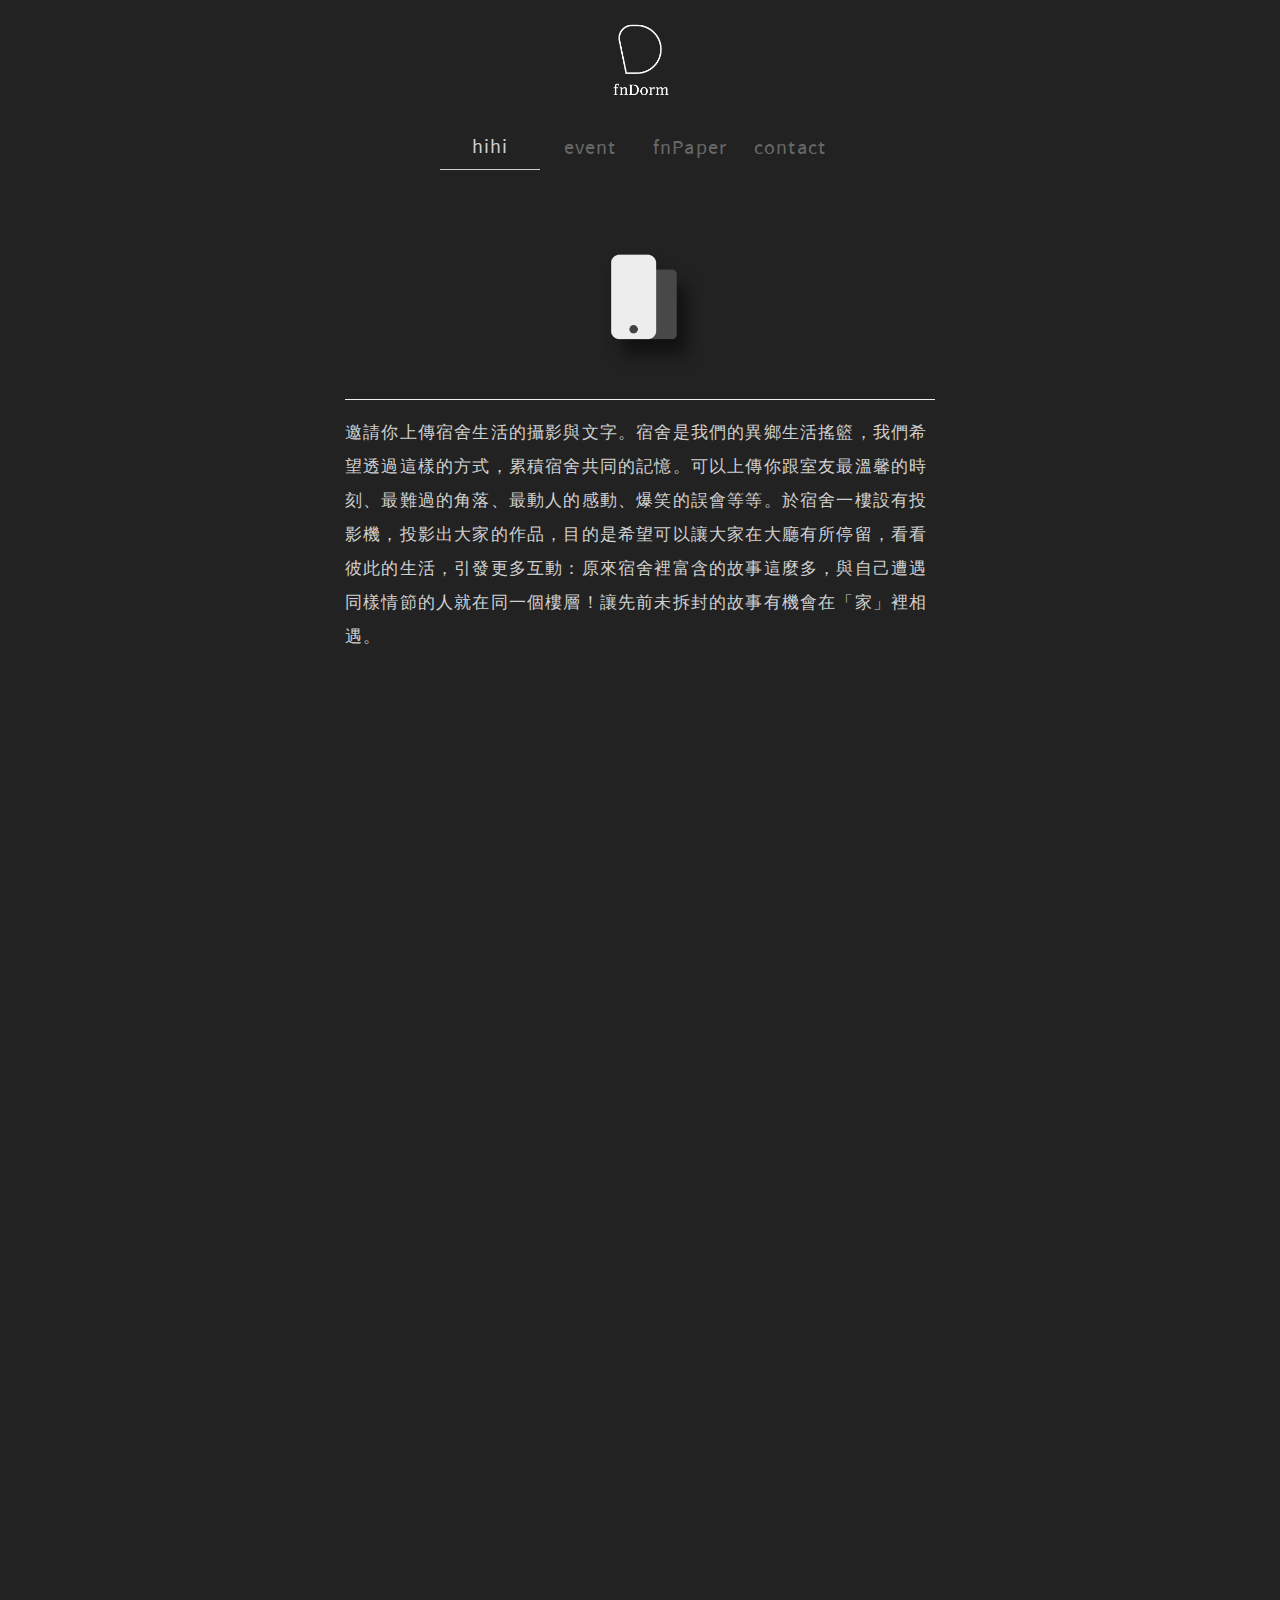
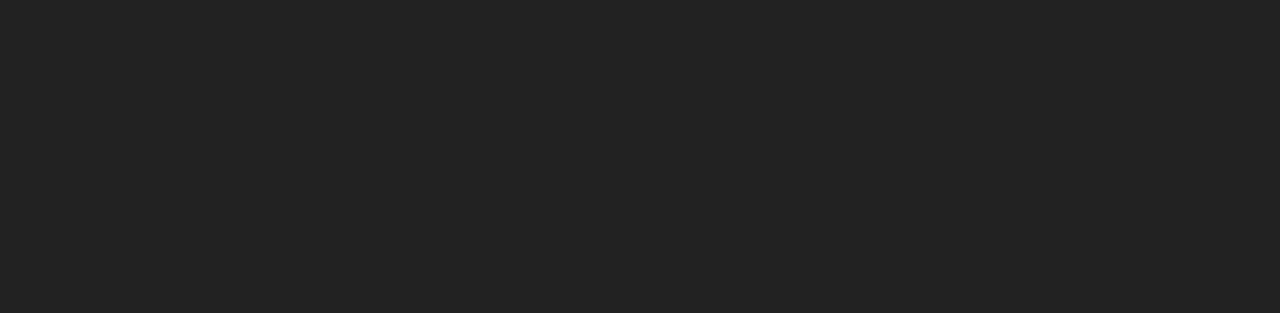
==== event/index.html @ 5dd90ff6 "Add event page" ====
<!doctype html>
<html>
  <head>
    <meta charset="utf-8">
    <meta name="viewport" content="width=device-width, initial-scale=1.0, maximum-scale=1.0, user-scalable=no">
    <title>fnDorm</title>
    <link rel="stylesheet" href="css/reveal.css">
    <link rel="stylesheet" href="css/theme/black.css">
    <link rel="stylesheet" href="css/main.css">
    <link rel="stylesheet" href="css/tabs.css">
    <link rel="stylesheet" href="css/floating_label_input.css">
  </head>
  <body>
    <div class="header">
      <img src="assets/logo_white.png" alt="logo" />
    </div>
    <div class="body">
      <ul class="tabs">
        <li class="hihi">
          <input type="radio" name="tabs" id="tab1" checked />
          <label for="tab1" role="tab" aria-selected="true" aria-controls="panel1" tabindex="0">
            hihi
          </label>
          <div id="tab-content1" class="tab-content" role="tabpanel" aria-labelledby="description" aria-hidden="false">
            <div class="image">
              <img src="assets/n1.png" src="hihi" />
            </div>
            <pre>
邀請你上傳宿舍生活的攝影與文字。宿舍是我們的異鄉生活搖籃，我們希望透過這樣的方式，累積宿舍共同的記憶。可以上傳你跟室友最溫馨的時刻、最難過的角落、最動人的感動、爆笑的誤會等等。於宿舍一樓設有投影機，投影出大家的作品，目的是希望可以讓大家在大廳有所停留，看看彼此的生活，引發更多互動：原來宿舍裡富含的故事這麼多，與自己遭遇同樣情節的人就在同一個樓層！讓先前未拆封的故事有機會在「家」裡相遇。
            </pre>
          </div>
        </li>
        <li class="event">
          <input type="radio" name="tabs" id="tab2" />
          <label for="tab2" role="tab" aria-selected="true" aria-controls="panel2" tabindex="0">
            event
          </label>
          <div id="tab-content2" class="tab-content" role="tabpanel" aria-labelledby="description" aria-hidden="false">
            <div class="image">
              <img src="assets/m2.png" src="event" />
            </div>
            <img class="event-img" src="assets/m2-2.png" src="event" />
            <pre>
邀請你上傳宿舍生活的攝影與文字。宿舍是我們的異鄉生活搖籃，我們希望透過這樣的方式，累積宿舍共同的記憶。可以上傳你跟室友最溫馨的時刻、最難過的角落、最動人的感動、爆笑的誤會等等。於宿舍一樓設有投影機，投影出大家的作品，目的是希望可以讓大家在大廳有所停留，看看彼此的生活，引發更多互動：原來宿舍裡富含的故事這麼多，與自己遭遇同樣情節的人就在同一個樓層！讓先前未拆封的故事有機會在「家」裡相遇。
            </pre>
          </div>
        <li>
          <input type="radio" name="tabs" id="tab3" />
          <label for="tab3" role="tab" aria-selected="true" aria-controls="panel3" tabindex="0">
            fnPaper
          </label>
          <div id="tab-content3" class="tab-content" role="tabpanel" aria-labelledby="description" aria-hidden="false">
            <div class="image">
              <img src="assets/m3.png" src="event" />
            </div>
            <pre>
為了讓你與鄰居有更多的認識、產生穩固的情感。 2016年3月我們開始著手設計宿舍專屬的服務，直到2016/10/24正式啟動宿舍專屬的服務：「fnDorm」宿舍專屬的數位社區。

從 fnPapr （功能）中能看見宿舍裡彼此的喜怒哀樂，發現與自己生活相近的寢室、分享那些爆笑、溫馨、難過的夜晚。（女六舍只能看見女六舍、男二舍只能看見男二舍）。重視地域性、真實性、扎實的連結，要以這樣的方式，感受到從沒有機會了解的居住本質：「人」
            </pre>
          </div>
        <li>
          <input type="radio" name="tabs" id="tab4" />
          <label for="tab4" role="tab" aria-selected="true" aria-controls="panel4" tabindex="0">
            contact
          </label>
          <div id="tab-content4" class="tab-content" role="tabpanel" aria-labelledby="description" aria-hidden="false">
            <div class="image">
              <img src="assets/m4.png" src="event" />
            </div>
            <div class="field-container">  
              <input type="text" class="field" required placeholder="標題"/>
              <label class="floating-label">標題</label> 
              <div class="field-underline"></div>
            </div>
            <div class="field-container">  
              <input type="text" class="field" required placeholder="暱稱"/>
              <label class="floating-label">暱稱</label> 
              <div class="field-underline"></div>
            </div>
            <div class="field-container">  
              <input type="text" class="field" required placeholder="Email"/>
              <label class="floating-label">Email</label> 
              <div class="field-underline"></div>
            </div>
            <div class="field-container">  
              <input type="text" class="field" required placeholder="內容"/>
              <label class="floating-label">內容</label> 
              <div class="field-underline"></div>
            </div>
          </div>
        </li>
      </ul>
    </div>
    <div class="footer">
      <div class="reveal">
        <div class="slides">
          <section>
            <img style="width: 100%;" data-src="./slides/slide_01.jpg" />
          </section>
          <section data-autoslide="8000">
            <img style="width: 100%;" data-src="./slides/slide_02.jpg" />
          </section>
          <section>
            <img style="width: 100%;" data-src="./slides/slide_03.jpg" />
          </section>
          <section>
            <img style="width: 100%;" data-src="./slides/slide_04.jpg" />
          </section>
        </div>
      </div>
    </div>
    <script src="lib/js/head.min.js"></script>
    <script src="js/reveal.js"></script>
    <script src="js/main.js"></script>

    <script>
Reveal.initialize({

  autoSlide: 5000,

  autoSlideStoppable: false,

  loop: true,

  controls: false,

  progress: false
});
    </script>
  </body>
</html>
---- event/css/reveal.css ----
/*!
 * reveal.js
 * http://lab.hakim.se/reveal-js
 * MIT licensed
 *
 * Copyright (C) 2016 Hakim El Hattab, http://hakim.se
 */
/*********************************************
 * RESET STYLES
 *********************************************/
html, body, .reveal div, .reveal span, .reveal applet, .reveal object, .reveal iframe,
.reveal h1, .reveal h2, .reveal h3, .reveal h4, .reveal h5, .reveal h6, .reveal p, .reveal blockquote, .reveal pre,
.reveal a, .reveal abbr, .reveal acronym, .reveal address, .reveal big, .reveal cite, .reveal code,
.reveal del, .reveal dfn, .reveal em, .reveal img, .reveal ins, .reveal kbd, .reveal q, .reveal s, .reveal samp,
.reveal small, .reveal strike, .reveal strong, .reveal sub, .reveal sup, .reveal tt, .reveal var,
.reveal b, .reveal u, .reveal center,
.reveal dl, .reveal dt, .reveal dd, .reveal ol, .reveal ul, .reveal li,
.reveal fieldset, .reveal form, .reveal label, .reveal legend,
.reveal table, .reveal caption, .reveal tbody, .reveal tfoot, .reveal thead, .reveal tr, .reveal th, .reveal td,
.reveal article, .reveal aside, .reveal canvas, .reveal details, .reveal embed,
.reveal figure, .reveal figcaption, .reveal footer, .reveal header, .reveal hgroup,
.reveal menu, .reveal nav, .reveal output, .reveal ruby, .reveal section, .reveal summary,
.reveal time, .reveal mark, .reveal audio, .reveal video {
  margin: 0;
  padding: 0;
  border: 0;
  font-size: 100%;
  font: inherit;
  vertical-align: baseline; }

.reveal article, .reveal aside, .reveal details, .reveal figcaption, .reveal figure,
.reveal footer, .reveal header, .reveal hgroup, .reveal menu, .reveal nav, .reveal section {
  display: block; }

/*********************************************
 * GLOBAL STYLES
 *********************************************/
html,
body {
  width: 100%;
  height: 100%;
  overflow: hidden; }

body {
  position: relative;
  line-height: 1;
  background-color: #fff;
  color: #000; }

html:-webkit-full-screen-ancestor {
  background-color: inherit; }

html:-moz-full-screen-ancestor {
  background-color: inherit; }

/*********************************************
 * VIEW FRAGMENTS
 *********************************************/
.reveal .slides section .fragment {
  opacity: 0;
  visibility: hidden;
  -webkit-transition: all .2s ease;
          transition: all .2s ease; }
  .reveal .slides section .fragment.visible {
    opacity: 1;
    visibility: visible; }

.reveal .slides section .fragment.grow {
  opacity: 1;
  visibility: visible; }
  .reveal .slides section .fragment.grow.visible {
    -webkit-transform: scale(1.3);
            transform: scale(1.3); }

.reveal .slides section .fragment.shrink {
  opacity: 1;
  visibility: visible; }
  .reveal .slides section .fragment.shrink.visible {
    -webkit-transform: scale(0.7);
            transform: scale(0.7); }

.reveal .slides section .fragment.zoom-in {
  -webkit-transform: scale(0.1);
          transform: scale(0.1); }
  .reveal .slides section .fragment.zoom-in.visible {
    -webkit-transform: none;
            transform: none; }

.reveal .slides section .fragment.fade-out {
  opacity: 1;
  visibility: visible; }
  .reveal .slides section .fragment.fade-out.visible {
    opacity: 0;
    visibility: hidden; }

.reveal .slides section .fragment.semi-fade-out {
  opacity: 1;
  visibility: visible; }
  .reveal .slides section .fragment.semi-fade-out.visible {
    opacity: 0.5;
    visibility: visible; }

.reveal .slides section .fragment.strike {
  opacity: 1;
  visibility: visible; }
  .reveal .slides section .fragment.strike.visible {
    text-decoration: line-through; }

.reveal .slides section .fragment.fade-up {
  -webkit-transform: translate(0, 20%);
          transform: translate(0, 20%); }
  .reveal .slides section .fragment.fade-up.visible {
    -webkit-transform: translate(0, 0);
            transform: translate(0, 0); }

.reveal .slides section .fragment.fade-down {
  -webkit-transform: translate(0, -20%);
          transform: translate(0, -20%); }
  .reveal .slides section .fragment.fade-down.visible {
    -webkit-transform: translate(0, 0);
            transform: translate(0, 0); }

.reveal .slides section .fragment.fade-right {
  -webkit-transform: translate(-20%, 0);
          transform: translate(-20%, 0); }
  .reveal .slides section .fragment.fade-right.visible {
    -webkit-transform: translate(0, 0);
            transform: translate(0, 0); }

.reveal .slides section .fragment.fade-left {
  -webkit-transform: translate(20%, 0);
          transform: translate(20%, 0); }
  .reveal .slides section .fragment.fade-left.visible {
    -webkit-transform: translate(0, 0);
            transform: translate(0, 0); }

.reveal .slides section .fragment.current-visible {
  opacity: 0;
  visibility: hidden; }
  .reveal .slides section .fragment.current-visible.current-fragment {
    opacity: 1;
    visibility: visible; }

.reveal .slides section .fragment.highlight-red,
.reveal .slides section .fragment.highlight-current-red,
.reveal .slides section .fragment.highlight-green,
.reveal .slides section .fragment.highlight-current-green,
.reveal .slides section .fragment.highlight-blue,
.reveal .slides section .fragment.highlight-current-blue {
  opacity: 1;
  visibility: visible; }

.reveal .slides section .fragment.highlight-red.visible {
  color: #ff2c2d; }

.reveal .slides section .fragment.highlight-green.visible {
  color: #17ff2e; }

.reveal .slides section .fragment.highlight-blue.visible {
  color: #1b91ff; }

.reveal .slides section .fragment.highlight-current-red.current-fragment {
  color: #ff2c2d; }

.reveal .slides section .fragment.highlight-current-green.current-fragment {
  color: #17ff2e; }

.reveal .slides section .fragment.highlight-current-blue.current-fragment {
  color: #1b91ff; }

/*********************************************
 * DEFAULT ELEMENT STYLES
 *********************************************/
/* Fixes issue in Chrome where italic fonts did not appear when printing to PDF */
.reveal:after {
  content: '';
  font-style: italic; }

.reveal iframe {
  z-index: 1; }

/** Prevents layering issues in certain browser/transition combinations */
.reveal a {
  position: relative; }

.reveal .stretch {
  max-width: none;
  max-height: none; }

.reveal pre.stretch code {
  height: 100%;
  max-height: 100%;
  box-sizing: border-box; }

/*********************************************
 * CONTROLS
 *********************************************/
.reveal .controls {
  display: none;
  position: fixed;
  width: 110px;
  height: 110px;
  z-index: 30;
  right: 10px;
  bottom: 10px;
  -webkit-user-select: none; }

.reveal .controls button {
  padding: 0;
  position: absolute;
  opacity: 0.05;
  width: 0;
  height: 0;
  background-color: transparent;
  border: 12px solid transparent;
  -webkit-transform: scale(0.9999);
          transform: scale(0.9999);
  -webkit-transition: all 0.2s ease;
          transition: all 0.2s ease;
  -webkit-appearance: none;
  -webkit-tap-highlight-color: transparent; }

.reveal .controls .enabled {
  opacity: 0.7;
  cursor: pointer; }

.reveal .controls .enabled:active {
  margin-top: 1px; }

.reveal .controls .navigate-left {
  top: 42px;
  border-right-width: 22px;
  border-right-color: #000; }

.reveal .controls .navigate-left.fragmented {
  opacity: 0.3; }

.reveal .controls .navigate-right {
  left: 74px;
  top: 42px;
  border-left-width: 22px;
  border-left-color: #000; }

.reveal .controls .navigate-right.fragmented {
  opacity: 0.3; }

.reveal .controls .navigate-up {
  left: 42px;
  border-bottom-width: 22px;
  border-bottom-color: #000; }

.reveal .controls .navigate-up.fragmented {
  opacity: 0.3; }

.reveal .controls .navigate-down {
  left: 42px;
  top: 74px;
  border-top-width: 22px;
  border-top-color: #000; }

.reveal .controls .navigate-down.fragmented {
  opacity: 0.3; }

/*********************************************
 * PROGRESS BAR
 *********************************************/
.reveal .progress {
  position: fixed;
  display: none;
  height: 3px;
  width: 100%;
  bottom: 0;
  left: 0;
  z-index: 10;
  background-color: rgba(0, 0, 0, 0.2); }

.reveal .progress:after {
  content: '';
  display: block;
  position: absolute;
  height: 20px;
  width: 100%;
  top: -20px; }

.reveal .progress span {
  display: block;
  height: 100%;
  width: 0px;
  background-color: #000;
  -webkit-transition: width 800ms cubic-bezier(0.26, 0.86, 0.44, 0.985);
          transition: width 800ms cubic-bezier(0.26, 0.86, 0.44, 0.985); }

/*********************************************
 * SLIDE NUMBER
 *********************************************/
.reveal .slide-number {
  position: fixed;
  display: block;
  right: 8px;
  bottom: 8px;
  z-index: 31;
  font-family: Helvetica, sans-serif;
  font-size: 12px;
  line-height: 1;
  color: #fff;
  background-color: rgba(0, 0, 0, 0.4);
  padding: 5px; }

.reveal .slide-number-delimiter {
  margin: 0 3px; }

/*********************************************
 * SLIDES
 *********************************************/
.reveal {
  position: relative;
  width: 100%;
  height: 100%;
  overflow: hidden;
  -ms-touch-action: none;
      touch-action: none; }

.reveal .slides {
  position: absolute;
  width: 100%;
  height: 100%;
  top: 0;
  right: 0;
  bottom: 0;
  left: 0;
  margin: auto;
  overflow: visible;
  z-index: 1;
  text-align: center;
  -webkit-perspective: 600px;
          perspective: 600px;
  -webkit-perspective-origin: 50% 40%;
          perspective-origin: 50% 40%; }

.reveal .slides > section {
  -ms-perspective: 600px; }

.reveal .slides > section,
.reveal .slides > section > section {
  display: none;
  position: absolute;
  width: 100%;
  padding: 20px 0px;
  z-index: 10;
  -webkit-transform-style: preserve-3d;
          transform-style: preserve-3d;
  -webkit-transition: -webkit-transform-origin 800ms cubic-bezier(0.26, 0.86, 0.44, 0.985), -webkit-transform 800ms cubic-bezier(0.26, 0.86, 0.44, 0.985), visibility 800ms cubic-bezier(0.26, 0.86, 0.44, 0.985), opacity 800ms cubic-bezier(0.26, 0.86, 0.44, 0.985);
          transition: transform-origin 800ms cubic-bezier(0.26, 0.86, 0.44, 0.985), transform 800ms cubic-bezier(0.26, 0.86, 0.44, 0.985), visibility 800ms cubic-bezier(0.26, 0.86, 0.44, 0.985), opacity 800ms cubic-bezier(0.26, 0.86, 0.44, 0.985); }

/* Global transition speed settings */
.reveal[data-transition-speed="fast"] .slides section {
  -webkit-transition-duration: 400ms;
          transition-duration: 400ms; }

.reveal[data-transition-speed="slow"] .slides section {
  -webkit-transition-duration: 1200ms;
          transition-duration: 1200ms; }

/* Slide-specific transition speed overrides */
.reveal .slides section[data-transition-speed="fast"] {
  -webkit-transition-duration: 400ms;
          transition-duration: 400ms; }

.reveal .slides section[data-transition-speed="slow"] {
  -webkit-transition-duration: 1200ms;
          transition-duration: 1200ms; }

.reveal .slides > section.stack {
  padding-top: 0;
  padding-bottom: 0; }

.reveal .slides > section.present,
.reveal .slides > section > section.present {
  display: block;
  z-index: 11;
  opacity: 1; }

.reveal.center,
.reveal.center .slides,
.reveal.center .slides section {
  min-height: 0 !important; }

/* Don't allow interaction with invisible slides */
.reveal .slides > section.future,
.reveal .slides > section > section.future,
.reveal .slides > section.past,
.reveal .slides > section > section.past {
  pointer-events: none; }

.reveal.overview .slides > section,
.reveal.overview .slides > section > section {
  pointer-events: auto; }

.reveal .slides > section.past,
.reveal .slides > section.future,
.reveal .slides > section > section.past,
.reveal .slides > section > section.future {
  opacity: 0; }

/*********************************************
 * Mixins for readability of transitions
 *********************************************/
/*********************************************
 * SLIDE TRANSITION
 * Aliased 'linear' for backwards compatibility
 *********************************************/
.reveal.slide section {
  -webkit-backface-visibility: hidden;
          backface-visibility: hidden; }

.reveal .slides > section[data-transition=slide].past,
.reveal .slides > section[data-transition~=slide-out].past,
.reveal.slide .slides > section:not([data-transition]).past {
  -webkit-transform: translate(-150%, 0);
          transform: translate(-150%, 0); }

.reveal .slides > section[data-transition=slide].future,
.reveal .slides > section[data-transition~=slide-in].future,
.reveal.slide .slides > section:not([data-transition]).future {
  -webkit-transform: translate(150%, 0);
          transform: translate(150%, 0); }

.reveal .slides > section > section[data-transition=slide].past,
.reveal .slides > section > section[data-transition~=slide-out].past,
.reveal.slide .slides > section > section:not([data-transition]).past {
  -webkit-transform: translate(0, -150%);
          transform: translate(0, -150%); }

.reveal .slides > section > section[data-transition=slide].future,
.reveal .slides > section > section[data-transition~=slide-in].future,
.reveal.slide .slides > section > section:not([data-transition]).future {
  -webkit-transform: translate(0, 150%);
          transform: translate(0, 150%); }

.reveal.linear section {
  -webkit-backface-visibility: hidden;
          backface-visibility: hidden; }

.reveal .slides > section[data-transition=linear].past,
.reveal .slides > section[data-transition~=linear-out].past,
.reveal.linear .slides > section:not([data-transition]).past {
  -webkit-transform: translate(-150%, 0);
          transform: translate(-150%, 0); }

.reveal .slides > section[data-transition=linear].future,
.reveal .slides > section[data-transition~=linear-in].future,
.reveal.linear .slides > section:not([data-transition]).future {
  -webkit-transform: translate(150%, 0);
          transform: translate(150%, 0); }

.reveal .slides > section > section[data-transition=linear].past,
.reveal .slides > section > section[data-transition~=linear-out].past,
.reveal.linear .slides > section > section:not([data-transition]).past {
  -webkit-transform: translate(0, -150%);
          transform: translate(0, -150%); }

.reveal .slides > section > section[data-transition=linear].future,
.reveal .slides > section > section[data-transition~=linear-in].future,
.reveal.linear .slides > section > section:not([data-transition]).future {
  -webkit-transform: translate(0, 150%);
          transform: translate(0, 150%); }

/*********************************************
 * CONVEX TRANSITION
 * Aliased 'default' for backwards compatibility
 *********************************************/
.reveal .slides > section[data-transition=default].past,
.reveal .slides > section[data-transition~=default-out].past,
.reveal.default .slides > section:not([data-transition]).past {
  -webkit-transform: translate3d(-100%, 0, 0) rotateY(-90deg) translate3d(-100%, 0, 0);
          transform: translate3d(-100%, 0, 0) rotateY(-90deg) translate3d(-100%, 0, 0); }

.reveal .slides > section[data-transition=default].future,
.reveal .slides > section[data-transition~=default-in].future,
.reveal.default .slides > section:not([data-transition]).future {
  -webkit-transform: translate3d(100%, 0, 0) rotateY(90deg) translate3d(100%, 0, 0);
          transform: translate3d(100%, 0, 0) rotateY(90deg) translate3d(100%, 0, 0); }

.reveal .slides > section > section[data-transition=default].past,
.reveal .slides > section > section[data-transition~=default-out].past,
.reveal.default .slides > section > section:not([data-transition]).past {
  -webkit-transform: translate3d(0, -300px, 0) rotateX(70deg) translate3d(0, -300px, 0);
          transform: translate3d(0, -300px, 0) rotateX(70deg) translate3d(0, -300px, 0); }

.reveal .slides > section > section[data-transition=default].future,
.reveal .slides > section > section[data-transition~=default-in].future,
.reveal.default .slides > section > section:not([data-transition]).future {
  -webkit-transform: translate3d(0, 300px, 0) rotateX(-70deg) translate3d(0, 300px, 0);
          transform: translate3d(0, 300px, 0) rotateX(-70deg) translate3d(0, 300px, 0); }

.reveal .slides > section[data-transition=convex].past,
.reveal .slides > section[data-transition~=convex-out].past,
.reveal.convex .slides > section:not([data-transition]).past {
  -webkit-transform: translate3d(-100%, 0, 0) rotateY(-90deg) translate3d(-100%, 0, 0);
          transform: translate3d(-100%, 0, 0) rotateY(-90deg) translate3d(-100%, 0, 0); }

.reveal .slides > section[data-transition=convex].future,
.reveal .slides > section[data-transition~=convex-in].future,
.reveal.convex .slides > section:not([data-transition]).future {
  -webkit-transform: translate3d(100%, 0, 0) rotateY(90deg) translate3d(100%, 0, 0);
          transform: translate3d(100%, 0, 0) rotateY(90deg) translate3d(100%, 0, 0); }

.reveal .slides > section > section[data-transition=convex].past,
.reveal .slides > section > section[data-transition~=convex-out].past,
.reveal.convex .slides > section > section:not([data-transition]).past {
  -webkit-transform: translate3d(0, -300px, 0) rotateX(70deg) translate3d(0, -300px, 0);
          transform: translate3d(0, -300px, 0) rotateX(70deg) translate3d(0, -300px, 0); }

.reveal .slides > section > section[data-transition=convex].future,
.reveal .slides > section > section[data-transition~=convex-in].future,
.reveal.convex .slides > section > section:not([data-transition]).future {
  -webkit-transform: translate3d(0, 300px, 0) rotateX(-70deg) translate3d(0, 300px, 0);
          transform: translate3d(0, 300px, 0) rotateX(-70deg) translate3d(0, 300px, 0); }

/*********************************************
 * CONCAVE TRANSITION
 *********************************************/
.reveal .slides > section[data-transition=concave].past,
.reveal .slides > section[data-transition~=concave-out].past,
.reveal.concave .slides > section:not([data-transition]).past {
  -webkit-transform: translate3d(-100%, 0, 0) rotateY(90deg) translate3d(-100%, 0, 0);
          transform: translate3d(-100%, 0, 0) rotateY(90deg) translate3d(-100%, 0, 0); }

.reveal .slides > section[data-transition=concave].future,
.reveal .slides > section[data-transition~=concave-in].future,
.reveal.concave .slides > section:not([data-transition]).future {
  -webkit-transform: translate3d(100%, 0, 0) rotateY(-90deg) translate3d(100%, 0, 0);
          transform: translate3d(100%, 0, 0) rotateY(-90deg) translate3d(100%, 0, 0); }

.reveal .slides > section > section[data-transition=concave].past,
.reveal .slides > section > section[data-transition~=concave-out].past,
.reveal.concave .slides > section > section:not([data-transition]).past {
  -webkit-transform: translate3d(0, -80%, 0) rotateX(-70deg) translate3d(0, -80%, 0);
          transform: translate3d(0, -80%, 0) rotateX(-70deg) translate3d(0, -80%, 0); }

.reveal .slides > section > section[data-transition=concave].future,
.reveal .slides > section > section[data-transition~=concave-in].future,
.reveal.concave .slides > section > section:not([data-transition]).future {
  -webkit-transform: translate3d(0, 80%, 0) rotateX(70deg) translate3d(0, 80%, 0);
          transform: translate3d(0, 80%, 0) rotateX(70deg) translate3d(0, 80%, 0); }

/*********************************************
 * ZOOM TRANSITION
 *********************************************/
.reveal .slides section[data-transition=zoom],
.reveal.zoom .slides section:not([data-transition]) {
  -webkit-transition-timing-function: ease;
          transition-timing-function: ease; }

.reveal .slides > section[data-transition=zoom].past,
.reveal .slides > section[data-transition~=zoom-out].past,
.reveal.zoom .slides > section:not([data-transition]).past {
  visibility: hidden;
  -webkit-transform: scale(16);
          transform: scale(16); }

.reveal .slides > section[data-transition=zoom].future,
.reveal .slides > section[data-transition~=zoom-in].future,
.reveal.zoom .slides > section:not([data-transition]).future {
  visibility: hidden;
  -webkit-transform: scale(0.2);
          transform: scale(0.2); }

.reveal .slides > section > section[data-transition=zoom].past,
.reveal .slides > section > section[data-transition~=zoom-out].past,
.reveal.zoom .slides > section > section:not([data-transition]).past {
  -webkit-transform: translate(0, -150%);
          transform: translate(0, -150%); }

.reveal .slides > section > section[data-transition=zoom].future,
.reveal .slides > section > section[data-transition~=zoom-in].future,
.reveal.zoom .slides > section > section:not([data-transition]).future {
  -webkit-transform: translate(0, 150%);
          transform: translate(0, 150%); }

/*********************************************
 * CUBE TRANSITION
 *********************************************/
.reveal.cube .slides {
  -webkit-perspective: 1300px;
          perspective: 1300px; }

.reveal.cube .slides section {
  padding: 30px;
  min-height: 700px;
  -webkit-backface-visibility: hidden;
          backface-visibility: hidden;
  box-sizing: border-box; }

.reveal.center.cube .slides section {
  min-height: 0; }

.reveal.cube .slides section:not(.stack):before {
  content: '';
  position: absolute;
  display: block;
  width: 100%;
  height: 100%;
  left: 0;
  top: 0;
  background: rgba(0, 0, 0, 0.1);
  border-radius: 4px;
  -webkit-transform: translateZ(-20px);
          transform: translateZ(-20px); }

.reveal.cube .slides section:not(.stack):after {
  content: '';
  position: absolute;
  display: block;
  width: 90%;
  height: 30px;
  left: 5%;
  bottom: 0;
  background: none;
  z-index: 1;
  border-radius: 4px;
  box-shadow: 0px 95px 25px rgba(0, 0, 0, 0.2);
  -webkit-transform: translateZ(-90px) rotateX(65deg);
          transform: translateZ(-90px) rotateX(65deg); }

.reveal.cube .slides > section.stack {
  padding: 0;
  background: none; }

.reveal.cube .slides > section.past {
  -webkit-transform-origin: 100% 0%;
          transform-origin: 100% 0%;
  -webkit-transform: translate3d(-100%, 0, 0) rotateY(-90deg);
          transform: translate3d(-100%, 0, 0) rotateY(-90deg); }

.reveal.cube .slides > section.future {
  -webkit-transform-origin: 0% 0%;
          transform-origin: 0% 0%;
  -webkit-transform: translate3d(100%, 0, 0) rotateY(90deg);
          transform: translate3d(100%, 0, 0) rotateY(90deg); }

.reveal.cube .slides > section > section.past {
  -webkit-transform-origin: 0% 100%;
          transform-origin: 0% 100%;
  -webkit-transform: translate3d(0, -100%, 0) rotateX(90deg);
          transform: translate3d(0, -100%, 0) rotateX(90deg); }

.reveal.cube .slides > section > section.future {
  -webkit-transform-origin: 0% 0%;
          transform-origin: 0% 0%;
  -webkit-transform: translate3d(0, 100%, 0) rotateX(-90deg);
          transform: translate3d(0, 100%, 0) rotateX(-90deg); }

/*********************************************
 * PAGE TRANSITION
 *********************************************/
.reveal.page .slides {
  -webkit-perspective-origin: 0% 50%;
          perspective-origin: 0% 50%;
  -webkit-perspective: 3000px;
          perspective: 3000px; }

.reveal.page .slides section {
  padding: 30px;
  min-height: 700px;
  box-sizing: border-box; }

.reveal.page .slides section.past {
  z-index: 12; }

.reveal.page .slides section:not(.stack):before {
  content: '';
  position: absolute;
  display: block;
  width: 100%;
  height: 100%;
  left: 0;
  top: 0;
  background: rgba(0, 0, 0, 0.1);
  -webkit-transform: translateZ(-20px);
          transform: translateZ(-20px); }

.reveal.page .slides section:not(.stack):after {
  content: '';
  position: absolute;
  display: block;
  width: 90%;
  height: 30px;
  left: 5%;
  bottom: 0;
  background: none;
  z-index: 1;
  border-radius: 4px;
  box-shadow: 0px 95px 25px rgba(0, 0, 0, 0.2);
  -webkit-transform: translateZ(-90px) rotateX(65deg); }

.reveal.page .slides > section.stack {
  padding: 0;
  background: none; }

.reveal.page .slides > section.past {
  -webkit-transform-origin: 0% 0%;
          transform-origin: 0% 0%;
  -webkit-transform: translate3d(-40%, 0, 0) rotateY(-80deg);
          transform: translate3d(-40%, 0, 0) rotateY(-80deg); }

.reveal.page .slides > section.future {
  -webkit-transform-origin: 100% 0%;
          transform-origin: 100% 0%;
  -webkit-transform: translate3d(0, 0, 0);
          transform: translate3d(0, 0, 0); }

.reveal.page .slides > section > section.past {
  -webkit-transform-origin: 0% 0%;
          transform-origin: 0% 0%;
  -webkit-transform: translate3d(0, -40%, 0) rotateX(80deg);
          transform: translate3d(0, -40%, 0) rotateX(80deg); }

.reveal.page .slides > section > section.future {
  -webkit-transform-origin: 0% 100%;
          transform-origin: 0% 100%;
  -webkit-transform: translate3d(0, 0, 0);
          transform: translate3d(0, 0, 0); }

/*********************************************
 * FADE TRANSITION
 *********************************************/
.reveal .slides section[data-transition=fade],
.reveal.fade .slides section:not([data-transition]),
.reveal.fade .slides > section > section:not([data-transition]) {
  -webkit-transform: none;
          transform: none;
  -webkit-transition: opacity 0.5s;
          transition: opacity 0.5s; }

.reveal.fade.overview .slides section,
.reveal.fade.overview .slides > section > section {
  -webkit-transition: none;
          transition: none; }

/*********************************************
 * NO TRANSITION
 *********************************************/
.reveal .slides section[data-transition=none],
.reveal.none .slides section:not([data-transition]) {
  -webkit-transform: none;
          transform: none;
  -webkit-transition: none;
          transition: none; }

/*********************************************
 * PAUSED MODE
 *********************************************/
.reveal .pause-overlay {
  position: absolute;
  top: 0;
  left: 0;
  width: 100%;
  height: 100%;
  background: black;
  visibility: hidden;
  opacity: 0;
  z-index: 100;
  -webkit-transition: all 1s ease;
          transition: all 1s ease; }

.reveal.paused .pause-overlay {
  visibility: visible;
  opacity: 1; }

/*********************************************
 * FALLBACK
 *********************************************/
.no-transforms {
  overflow-y: auto; }

.no-transforms .reveal .slides {
  position: relative;
  width: 80%;
  height: auto !important;
  top: 0;
  left: 50%;
  margin: 0;
  text-align: center; }

.no-transforms .reveal .controls,
.no-transforms .reveal .progress {
  display: none !important; }

.no-transforms .reveal .slides section {
  display: block !important;
  opacity: 1 !important;
  position: relative !important;
  height: auto;
  min-height: 0;
  top: 0;
  left: -50%;
  margin: 70px 0;
  -webkit-transform: none;
          transform: none; }

.no-transforms .reveal .slides section section {
  left: 0; }

.reveal .no-transition,
.reveal .no-transition * {
  -webkit-transition: none !important;
          transition: none !important; }

/*********************************************
 * PER-SLIDE BACKGROUNDS
 *********************************************/
.reveal .backgrounds {
  position: absolute;
  width: 100%;
  height: 100%;
  top: 0;
  left: 0;
  -webkit-perspective: 600px;
          perspective: 600px; }

.reveal .slide-background {
  display: none;
  position: absolute;
  width: 100%;
  height: 100%;
  opacity: 0;
  visibility: hidden;
  background-color: transparent;
  background-position: 50% 50%;
  background-repeat: no-repeat;
  background-size: cover;
  -webkit-transition: all 800ms cubic-bezier(0.26, 0.86, 0.44, 0.985);
          transition: all 800ms cubic-bezier(0.26, 0.86, 0.44, 0.985); }

.reveal .slide-background.stack {
  display: block; }

.reveal .slide-background.present {
  opacity: 1;
  visibility: visible; }

.print-pdf .reveal .slide-background {
  opacity: 1 !important;
  visibility: visible !important; }

/* Video backgrounds */
.reveal .slide-background video {
  position: absolute;
  width: 100%;
  height: 100%;
  max-width: none;
  max-height: none;
  top: 0;
  left: 0; }

/* Immediate transition style */
.reveal[data-background-transition=none] > .backgrounds .slide-background,
.reveal > .backgrounds .slide-background[data-background-transition=none] {
  -webkit-transition: none;
          transition: none; }

/* Slide */
.reveal[data-background-transition=slide] > .backgrounds .slide-background,
.reveal > .backgrounds .slide-background[data-background-transition=slide] {
  opacity: 1;
  -webkit-backface-visibility: hidden;
          backface-visibility: hidden; }

.reveal[data-background-transition=slide] > .backgrounds .slide-background.past,
.reveal > .backgrounds .slide-background.past[data-background-transition=slide] {
  -webkit-transform: translate(-100%, 0);
          transform: translate(-100%, 0); }

.reveal[data-background-transition=slide] > .backgrounds .slide-background.future,
.reveal > .backgrounds .slide-background.future[data-background-transition=slide] {
  -webkit-transform: translate(100%, 0);
          transform: translate(100%, 0); }

.reveal[data-background-transition=slide] > .backgrounds .slide-background > .slide-background.past,
.reveal > .backgrounds .slide-background > .slide-background.past[data-background-transition=slide] {
  -webkit-transform: translate(0, -100%);
          transform: translate(0, -100%); }

.reveal[data-background-transition=slide] > .backgrounds .slide-background > .slide-background.future,
.reveal > .backgrounds .slide-background > .slide-background.future[data-background-transition=slide] {
  -webkit-transform: translate(0, 100%);
          transform: translate(0, 100%); }

/* Convex */
.reveal[data-background-transition=convex] > .backgrounds .slide-background.past,
.reveal > .backgrounds .slide-background.past[data-background-transition=convex] {
  opacity: 0;
  -webkit-transform: translate3d(-100%, 0, 0) rotateY(-90deg) translate3d(-100%, 0, 0);
          transform: translate3d(-100%, 0, 0) rotateY(-90deg) translate3d(-100%, 0, 0); }

.reveal[data-background-transition=convex] > .backgrounds .slide-background.future,
.reveal > .backgrounds .slide-background.future[data-background-transition=convex] {
  opacity: 0;
  -webkit-transform: translate3d(100%, 0, 0) rotateY(90deg) translate3d(100%, 0, 0);
          transform: translate3d(100%, 0, 0) rotateY(90deg) translate3d(100%, 0, 0); }

.reveal[data-background-transition=convex] > .backgrounds .slide-background > .slide-background.past,
.reveal > .backgrounds .slide-background > .slide-background.past[data-background-transition=convex] {
  opacity: 0;
  -webkit-transform: translate3d(0, -100%, 0) rotateX(90deg) translate3d(0, -100%, 0);
          transform: translate3d(0, -100%, 0) rotateX(90deg) translate3d(0, -100%, 0); }

.reveal[data-background-transition=convex] > .backgrounds .slide-background > .slide-background.future,
.reveal > .backgrounds .slide-background > .slide-background.future[data-background-transition=convex] {
  opacity: 0;
  -webkit-transform: translate3d(0, 100%, 0) rotateX(-90deg) translate3d(0, 100%, 0);
          transform: translate3d(0, 100%, 0) rotateX(-90deg) translate3d(0, 100%, 0); }

/* Concave */
.reveal[data-background-transition=concave] > .backgrounds .slide-background.past,
.reveal > .backgrounds .slide-background.past[data-background-transition=concave] {
  opacity: 0;
  -webkit-transform: translate3d(-100%, 0, 0) rotateY(90deg) translate3d(-100%, 0, 0);
          transform: translate3d(-100%, 0, 0) rotateY(90deg) translate3d(-100%, 0, 0); }

.reveal[data-background-transition=concave] > .backgrounds .slide-background.future,
.reveal > .backgrounds .slide-background.future[data-background-transition=concave] {
  opacity: 0;
  -webkit-transform: translate3d(100%, 0, 0) rotateY(-90deg) translate3d(100%, 0, 0);
          transform: translate3d(100%, 0, 0) rotateY(-90deg) translate3d(100%, 0, 0); }

.reveal[data-background-transition=concave] > .backgrounds .slide-background > .slide-background.past,
.reveal > .backgrounds .slide-background > .slide-background.past[data-background-transition=concave] {
  opacity: 0;
  -webkit-transform: translate3d(0, -100%, 0) rotateX(-90deg) translate3d(0, -100%, 0);
          transform: translate3d(0, -100%, 0) rotateX(-90deg) translate3d(0, -100%, 0); }

.reveal[data-background-transition=concave] > .backgrounds .slide-background > .slide-background.future,
.reveal > .backgrounds .slide-background > .slide-background.future[data-background-transition=concave] {
  opacity: 0;
  -webkit-transform: translate3d(0, 100%, 0) rotateX(90deg) translate3d(0, 100%, 0);
          transform: translate3d(0, 100%, 0) rotateX(90deg) translate3d(0, 100%, 0); }

/* Zoom */
.reveal[data-background-transition=zoom] > .backgrounds .slide-background,
.reveal > .backgrounds .slide-background[data-background-transition=zoom] {
  -webkit-transition-timing-function: ease;
          transition-timing-function: ease; }

.reveal[data-background-transition=zoom] > .backgrounds .slide-background.past,
.reveal > .backgrounds .slide-background.past[data-background-transition=zoom] {
  opacity: 0;
  visibility: hidden;
  -webkit-transform: scale(16);
          transform: scale(16); }

.reveal[data-background-transition=zoom] > .backgrounds .slide-background.future,
.reveal > .backgrounds .slide-background.future[data-background-transition=zoom] {
  opacity: 0;
  visibility: hidden;
  -webkit-transform: scale(0.2);
          transform: scale(0.2); }

.reveal[data-background-transition=zoom] > .backgrounds .slide-background > .slide-background.past,
.reveal > .backgrounds .slide-background > .slide-background.past[data-background-transition=zoom] {
  opacity: 0;
  visibility: hidden;
  -webkit-transform: scale(16);
          transform: scale(16); }

.reveal[data-background-transition=zoom] > .backgrounds .slide-background > .slide-background.future,
.reveal > .backgrounds .slide-background > .slide-background.future[data-background-transition=zoom] {
  opacity: 0;
  visibility: hidden;
  -webkit-transform: scale(0.2);
          transform: scale(0.2); }

/* Global transition speed settings */
.reveal[data-transition-speed="fast"] > .backgrounds .slide-background {
  -webkit-transition-duration: 400ms;
          transition-duration: 400ms; }

.reveal[data-transition-speed="slow"] > .backgrounds .slide-background {
  -webkit-transition-duration: 1200ms;
          transition-duration: 1200ms; }

/*********************************************
 * OVERVIEW
 *********************************************/
.reveal.overview {
  -webkit-perspective-origin: 50% 50%;
          perspective-origin: 50% 50%;
  -webkit-perspective: 700px;
          perspective: 700px; }
  .reveal.overview .slides section {
    height: 100%;
    top: 0 !important;
    opacity: 1 !important;
    overflow: hidden;
    visibility: visible !important;
    cursor: pointer;
    box-sizing: border-box; }
  .reveal.overview .slides section:hover,
  .reveal.overview .slides section.present {
    outline: 10px solid rgba(150, 150, 150, 0.4);
    outline-offset: 10px; }
  .reveal.overview .slides section .fragment {
    opacity: 1;
    -webkit-transition: none;
            transition: none; }
  .reveal.overview .slides section:after,
  .reveal.overview .slides section:before {
    display: none !important; }
  .reveal.overview .slides > section.stack {
    padding: 0;
    top: 0 !important;
    background: none;
    outline: none;
    overflow: visible; }
  .reveal.overview .backgrounds {
    -webkit-perspective: inherit;
            perspective: inherit; }
  .reveal.overview .backgrounds .slide-background {
    opacity: 1;
    visibility: visible;
    outline: 10px solid rgba(150, 150, 150, 0.1);
    outline-offset: 10px; }

.reveal.overview .slides section,
.reveal.overview-deactivating .slides section {
  -webkit-transition: none;
          transition: none; }

.reveal.overview .backgrounds .slide-background,
.reveal.overview-deactivating .backgrounds .slide-background {
  -webkit-transition: none;
          transition: none; }

.reveal.overview-animated .slides {
  -webkit-transition: -webkit-transform 0.4s ease;
          transition: transform 0.4s ease; }

/*********************************************
 * RTL SUPPORT
 *********************************************/
.reveal.rtl .slides,
.reveal.rtl .slides h1,
.reveal.rtl .slides h2,
.reveal.rtl .slides h3,
.reveal.rtl .slides h4,
.reveal.rtl .slides h5,
.reveal.rtl .slides h6 {
  direction: rtl;
  font-family: sans-serif; }

.reveal.rtl pre,
.reveal.rtl code {
  direction: ltr; }

.reveal.rtl ol,
.reveal.rtl ul {
  text-align: right; }

.reveal.rtl .progress span {
  float: right; }

/*********************************************
 * PARALLAX BACKGROUND
 *********************************************/
.reveal.has-parallax-background .backgrounds {
  -webkit-transition: all 0.8s ease;
          transition: all 0.8s ease; }

/* Global transition speed settings */
.reveal.has-parallax-background[data-transition-speed="fast"] .backgrounds {
  -webkit-transition-duration: 400ms;
          transition-duration: 400ms; }

.reveal.has-parallax-background[data-transition-speed="slow"] .backgrounds {
  -webkit-transition-duration: 1200ms;
          transition-duration: 1200ms; }

/*********************************************
 * LINK PREVIEW OVERLAY
 *********************************************/
.reveal .overlay {
  position: absolute;
  top: 0;
  left: 0;
  width: 100%;
  height: 100%;
  z-index: 1000;
  background: rgba(0, 0, 0, 0.9);
  opacity: 0;
  visibility: hidden;
  -webkit-transition: all 0.3s ease;
          transition: all 0.3s ease; }

.reveal .overlay.visible {
  opacity: 1;
  visibility: visible; }

.reveal .overlay .spinner {
  position: absolute;
  display: block;
  top: 50%;
  left: 50%;
  width: 32px;
  height: 32px;
  margin: -16px 0 0 -16px;
  z-index: 10;
  background-image: url([data-uri]%2F%2F%2F6%2Bvr8nJybW1tcDAwOjo6Nvb26ioqKOjo7Ozs%2FLy8vz8%2FAAAAAAAAAAAACH%2FC05FVFNDQVBFMi4wAwEAAAAh%2FhpDcmVhdGVkIHdpdGggYWpheGxvYWQuaW5mbwAh%[base64]%2FV%2FnmOM82XiHRLYKhKP1oZmADdEAAAh%2BQQJCgAAACwAAAAAIAAgAAAE6hDISWlZpOrNp1lGNRSdRpDUolIGw5RUYhhHukqFu8DsrEyqnWThGvAmhVlteBvojpTDDBUEIFwMFBRAmBkSgOrBFZogCASwBDEY%2FCZSg7GSE0gSCjQBMVG023xWBhklAnoEdhQEfyNqMIcKjhRsjEdnezB%2BA4k8gTwJhFuiW4dokXiloUepBAp5qaKpp6%2BHo7aWW54wl7obvEe0kRuoplCGepwSx2jJvqHEmGt6whJpGpfJCHmOoNHKaHx61WiSR92E4lbFoq%2BB6QDtuetcaBPnW6%2BO7wDHpIiK9SaVK5GgV543tzjgGcghAgAh%[base64]%2B%2BG%2Bw48edZPK%2BM6hLJpQg484enXIdQFSS1u6UhksENEQAAIfkECQoAAAAsAAAAACAAIAAABOcQyEmpGKLqzWcZRVUQnZYg1aBSh2GUVEIQ2aQOE%2BG%2BcD4ntpWkZQj1JIiZIogDFFyHI0UxQwFugMSOFIPJftfVAEoZLBbcLEFhlQiqGp1Vd140AUklUN3eCA51C1EWMzMCezCBBmkxVIVHBWd3HHl9JQOIJSdSnJ0TDKChCwUJjoWMPaGqDKannasMo6WnM562R5YluZRwur0wpgqZE7NKUm%2BFNRPIhjBJxKZteWuIBMN4zRMIVIhffcgojwCF117i4nlLnY5ztRLsnOk%2BaV%2BoJY7V7m76PdkS4trKcdg0Zc0tTcKkRAAAIfkECQoAAAAsAAAAACAAIAAABO4QyEkpKqjqzScpRaVkXZWQEximw1BSCUEIlDohrft6cpKCk5xid5MNJTaAIkekKGQkWyKHkvhKsR7ARmitkAYDYRIbUQRQjWBwJRzChi9CRlBcY1UN4g0%[base64]%[base64]%2BE71SRQeyqUToLA7VxF0JDyIQh%2FMVVPMt1ECZlfcjZJ9mIKoaTl1MRIl5o4CUKXOwmyrCInCKqcWtvadL2SYhyASyNDJ0uIiRMDjI0Fd30%2FiI2UA5GSS5UDj2l6NoqgOgN4gksEBgYFf0FDqKgHnyZ9OX8HrgYHdHpcHQULXAS2qKpENRg7eAMLC7kTBaixUYFkKAzWAAnLC7FLVxLWDBLKCwaKTULgEwbLA4hJtOkSBNqITT3xEgfLpBtzE%2FjiuL04RGEBgwWhShRgQExHBAAh%2BQQJCgAAACwAAAAAIAAgAAAE7xDISWlSqerNpyJKhWRdlSAVoVLCWk6JKlAqAavhO9UkUHsqlE6CwO1cRdCQ8iEIfzFVTzLdRAmZX3I2SfZiCqGk5dTESJeaOAlClzsJsqwiJwiqnFrb2nS9kmIcgEsjQydLiIlHehhpejaIjzh9eomSjZR%[base64]%2BE71SRQeyqUToLA7VxF0JDyIQh%[base64]%2BE71SRQeyqUToLA7VxF0JDyIQh%2FMVVPMt1ECZlfcjZJ9mIKoaTl1MRIl5o4CUKXOwmyrCInCKqcWtvadL2SYhyASyNDJ0uIiUd6GAULDJCRiXo1CpGXDJOUjY%2BYip9DhToJA4RBLwMLCwVDfRgbBAaqqoZ1XBMHswsHtxtFaH1iqaoGNgAIxRpbFAgfPQSqpbgGBqUD1wBXeCYp1AYZ19JJOYgH1KwA4UBvQwXUBxPqVD9L3sbp2BNk2xvvFPJd%2BMFCN6HAAIKgNggY0KtEBAAh%[base64]%2BvsYMDAzZQPC9VCNkDWUhGkuE5PxJNwiUK4UfLzOlD4WvzAHaoG9nxPi5d%2BjYUqfAhhykOFwJWiAAAIfkECQoAAAAsAAAAACAAIAAABPAQyElpUqnqzaciSoVkXVUMFaFSwlpOCcMYlErAavhOMnNLNo8KsZsMZItJEIDIFSkLGQoQTNhIsFehRww2CQLKF0tYGKYSg%2BygsZIuNqJksKgbfgIGepNo2cIUB3V1B3IvNiBYNQaDSTtfhhx0CwVPI0UJe0%2Bbm4g5VgcGoqOcnjmjqDSdnhgEoamcsZuXO1aWQy8KAwOAuTYYGwi7w5h%2BKr0SJ8MFihpNbx%2B4Erq7BYBuzsdiH1jCAzoSfl0rVirNbRXlBBlLX%2BBP0XJLAPGzTkAuAOqb0WT5AH7OcdCm5B8TgRwSRKIHQtaLCwg1RAAAOwAAAAAAAAAAAA%3D%3D);
  visibility: visible;
  opacity: 0.6;
  -webkit-transition: all 0.3s ease;
          transition: all 0.3s ease; }

.reveal .overlay header {
  position: absolute;
  left: 0;
  top: 0;
  width: 100%;
  height: 40px;
  z-index: 2;
  border-bottom: 1px solid #222; }

.reveal .overlay header a {
  display: inline-block;
  width: 40px;
  height: 40px;
  padding: 0 10px;
  float: right;
  opacity: 0.6;
  box-sizing: border-box; }

.reveal .overlay header a:hover {
  opacity: 1; }

.reveal .overlay header a .icon {
  display: inline-block;
  width: 20px;
  height: 20px;
  background-position: 50% 50%;
  background-size: 100%;
  background-repeat: no-repeat; }

.reveal .overlay header a.close .icon {
  background-image: url([data-uri]); }

.reveal .overlay header a.external .icon {
  background-image: url([data-uri]); }

.reveal .overlay .viewport {
  position: absolute;
  display: -webkit-box;
  display: -webkit-flex;
  display: -ms-flexbox;
  display: flex;
  top: 40px;
  right: 0;
  bottom: 0;
  left: 0; }

.reveal .overlay.overlay-preview .viewport iframe {
  width: 100%;
  height: 100%;
  max-width: 100%;
  max-height: 100%;
  border: 0;
  opacity: 0;
  visibility: hidden;
  -webkit-transition: all 0.3s ease;
          transition: all 0.3s ease; }

.reveal .overlay.overlay-preview.loaded .viewport iframe {
  opacity: 1;
  visibility: visible; }

.reveal .overlay.overlay-preview.loaded .spinner {
  opacity: 0;
  visibility: hidden;
  -webkit-transform: scale(0.2);
          transform: scale(0.2); }

.reveal .overlay.overlay-help .viewport {
  overflow: auto;
  color: #fff; }

.reveal .overlay.overlay-help .viewport .viewport-inner {
  width: 600px;
  margin: auto;
  padding: 20px 20px 80px 20px;
  text-align: center;
  letter-spacing: normal; }

.reveal .overlay.overlay-help .viewport .viewport-inner .title {
  font-size: 20px; }

.reveal .overlay.overlay-help .viewport .viewport-inner table {
  border: 1px solid #fff;
  border-collapse: collapse;
  font-size: 16px; }

.reveal .overlay.overlay-help .viewport .viewport-inner table th,
.reveal .overlay.overlay-help .viewport .viewport-inner table td {
  width: 200px;
  padding: 14px;
  border: 1px solid #fff;
  vertical-align: middle; }

.reveal .overlay.overlay-help .viewport .viewport-inner table th {
  padding-top: 20px;
  padding-bottom: 20px; }

/*********************************************
 * PLAYBACK COMPONENT
 *********************************************/
.reveal .playback {
  position: fixed;
  left: 15px;
  bottom: 20px;
  z-index: 30;
  cursor: pointer;
  -webkit-transition: all 400ms ease;
          transition: all 400ms ease; }

.reveal.overview .playback {
  opacity: 0;
  visibility: hidden; }

/*********************************************
 * ROLLING LINKS
 *********************************************/
.reveal .roll {
  display: inline-block;
  line-height: 1.2;
  overflow: hidden;
  vertical-align: top;
  -webkit-perspective: 400px;
          perspective: 400px;
  -webkit-perspective-origin: 50% 50%;
          perspective-origin: 50% 50%; }

.reveal .roll:hover {
  background: none;
  text-shadow: none; }

.reveal .roll span {
  display: block;
  position: relative;
  padding: 0 2px;
  pointer-events: none;
  -webkit-transition: all 400ms ease;
          transition: all 400ms ease;
  -webkit-transform-origin: 50% 0%;
          transform-origin: 50% 0%;
  -webkit-transform-style: preserve-3d;
          transform-style: preserve-3d;
  -webkit-backface-visibility: hidden;
          backface-visibility: hidden; }

.reveal .roll:hover span {
  background: rgba(0, 0, 0, 0.5);
  -webkit-transform: translate3d(0px, 0px, -45px) rotateX(90deg);
          transform: translate3d(0px, 0px, -45px) rotateX(90deg); }

.reveal .roll span:after {
  content: attr(data-title);
  display: block;
  position: absolute;
  left: 0;
  top: 0;
  padding: 0 2px;
  -webkit-backface-visibility: hidden;
          backface-visibility: hidden;
  -webkit-transform-origin: 50% 0%;
          transform-origin: 50% 0%;
  -webkit-transform: translate3d(0px, 110%, 0px) rotateX(-90deg);
          transform: translate3d(0px, 110%, 0px) rotateX(-90deg); }

/*********************************************
 * SPEAKER NOTES
 *********************************************/
.reveal aside.notes {
  display: none; }

.reveal .speaker-notes {
  display: none;
  position: absolute;
  width: 70%;
  max-height: 15%;
  left: 15%;
  bottom: 26px;
  padding: 10px;
  z-index: 1;
  font-size: 18px;
  line-height: 1.4;
  color: #fff;
  background-color: rgba(0, 0, 0, 0.5);
  overflow: auto;
  box-sizing: border-box;
  text-align: left;
  font-family: Helvetica, sans-serif;
  -webkit-overflow-scrolling: touch; }

.reveal .speaker-notes.visible:not(:empty) {
  display: block; }

@media screen and (max-width: 1024px) {
  .reveal .speaker-notes {
    font-size: 14px; } }

@media screen and (max-width: 600px) {
  .reveal .speaker-notes {
    width: 90%;
    left: 5%; } }

/*********************************************
 * ZOOM PLUGIN
 *********************************************/
.zoomed .reveal *,
.zoomed .reveal *:before,
.zoomed .reveal *:after {
  -webkit-backface-visibility: visible !important;
          backface-visibility: visible !important; }

.zoomed .reveal .progress,
.zoomed .reveal .controls {
  opacity: 0; }

.zoomed .reveal .roll span {
  background: none; }

.zoomed .reveal .roll span:after {
  visibility: hidden; }
---- event/css/theme/black.css ----
/**
 * Black theme for reveal.js. This is the opposite of the 'white' theme.
 *
 * By Hakim El Hattab, http://hakim.se
 */
@import url(../../lib/font/source-sans-pro/source-sans-pro.css);
section.has-light-background, section.has-light-background h1, section.has-light-background h2, section.has-light-background h3, section.has-light-background h4, section.has-light-background h5, section.has-light-background h6 {
  color: #222; }

/*********************************************
 * GLOBAL STYLES
 *********************************************/
body {
  background: #222;
  background-color: #222; }

.reveal {
  font-family: "Source Sans Pro", Helvetica, sans-serif;
  font-size: 38px;
  font-weight: normal;
  color: #fff; }

::selection {
  color: #fff;
  background: #bee4fd;
  text-shadow: none; }

.reveal .slides > section,
.reveal .slides > section > section {
  line-height: 1.3;
  font-weight: inherit; }

/*********************************************
 * HEADERS
 *********************************************/
.reveal h1,
.reveal h2,
.reveal h3,
.reveal h4,
.reveal h5,
.reveal h6 {
  margin: 0 0 20px 0;
  color: #fff;
  font-family: "Source Sans Pro", Helvetica, sans-serif;
  font-weight: 600;
  line-height: 1.2;
  letter-spacing: normal;
  text-transform: uppercase;
  text-shadow: none;
  word-wrap: break-word; }

.reveal h1 {
  font-size: 2.5em; }

.reveal h2 {
  font-size: 1.6em; }

.reveal h3 {
  font-size: 1.3em; }

.reveal h4 {
  font-size: 1em; }

.reveal h1 {
  text-shadow: none; }

/*********************************************
 * OTHER
 *********************************************/
.reveal p {
  margin: 20px 0;
  line-height: 1.3; }

/* Ensure certain elements are never larger than the slide itself */
.reveal img,
.reveal video,
.reveal iframe {
  max-width: 95%;
  max-height: 95%; }

.reveal strong,
.reveal b {
  font-weight: bold; }

.reveal em {
  font-style: italic; }

.reveal ol,
.reveal dl,
.reveal ul {
  display: inline-block;
  text-align: left;
  margin: 0 0 0 1em; }

.reveal ol {
  list-style-type: decimal; }

.reveal ul {
  list-style-type: disc; }

.reveal ul ul {
  list-style-type: square; }

.reveal ul ul ul {
  list-style-type: circle; }

.reveal ul ul,
.reveal ul ol,
.reveal ol ol,
.reveal ol ul {
  display: block;
  margin-left: 40px; }

.reveal dt {
  font-weight: bold; }

.reveal dd {
  margin-left: 40px; }

.reveal q,
.reveal blockquote {
  quotes: none; }

.reveal blockquote {
  display: block;
  position: relative;
  width: 70%;
  margin: 20px auto;
  padding: 5px;
  font-style: italic;
  background: rgba(255, 255, 255, 0.05);
  box-shadow: 0px 0px 2px rgba(0, 0, 0, 0.2); }

.reveal blockquote p:first-child,
.reveal blockquote p:last-child {
  display: inline-block; }

.reveal q {
  font-style: italic; }

.reveal pre {
  display: block;
  position: relative;
  width: 90%;
  margin: 20px auto;
  text-align: left;
  font-size: 0.55em;
  font-family: monospace;
  line-height: 1.2em;
  word-wrap: break-word;
  box-shadow: 0px 0px 6px rgba(0, 0, 0, 0.3); }

.reveal code {
  font-family: monospace; }

.reveal pre code {
  display: block;
  padding: 5px;
  overflow: auto;
  max-height: 400px;
  word-wrap: normal; }

.reveal table {
  margin: auto;
  border-collapse: collapse;
  border-spacing: 0; }

.reveal table th {
  font-weight: bold; }

.reveal table th,
.reveal table td {
  text-align: left;
  padding: 0.2em 0.5em 0.2em 0.5em;
  border-bottom: 1px solid; }

.reveal table th[align="center"],
.reveal table td[align="center"] {
  text-align: center; }

.reveal table th[align="right"],
.reveal table td[align="right"] {
  text-align: right; }

.reveal table tbody tr:last-child th,
.reveal table tbody tr:last-child td {
  border-bottom: none; }

.reveal sup {
  vertical-align: super; }

.reveal sub {
  vertical-align: sub; }

.reveal small {
  display: inline-block;
  font-size: 0.6em;
  line-height: 1.2em;
  vertical-align: top; }

.reveal small * {
  vertical-align: top; }

/*********************************************
 * LINKS
 *********************************************/
.reveal a {
  color: #42affa;
  text-decoration: none;
  -webkit-transition: color .15s ease;
  -moz-transition: color .15s ease;
  transition: color .15s ease; }

.reveal a:hover {
  color: #8dcffc;
  text-shadow: none;
  border: none; }

.reveal .roll span:after {
  color: #fff;
  background: #068de9; }

/*********************************************
 * IMAGES
 *********************************************/
.reveal section img {
  margin: 15px 0px;
  background: rgba(255, 255, 255, 0.12);
  border: 4px solid #fff;
  box-shadow: 0 0 10px rgba(0, 0, 0, 0.15); }

.reveal section img.plain {
  border: 0;
  box-shadow: none; }

.reveal a img {
  -webkit-transition: all .15s linear;
  -moz-transition: all .15s linear;
  transition: all .15s linear; }

.reveal a:hover img {
  background: rgba(255, 255, 255, 0.2);
  border-color: #42affa;
  box-shadow: 0 0 20px rgba(0, 0, 0, 0.55); }

/*********************************************
 * NAVIGATION CONTROLS
 *********************************************/
.reveal .controls .navigate-left,
.reveal .controls .navigate-left.enabled {
  border-right-color: #42affa; }

.reveal .controls .navigate-right,
.reveal .controls .navigate-right.enabled {
  border-left-color: #42affa; }

.reveal .controls .navigate-up,
.reveal .controls .navigate-up.enabled {
  border-bottom-color: #42affa; }

.reveal .controls .navigate-down,
.reveal .controls .navigate-down.enabled {
  border-top-color: #42affa; }

.reveal .controls .navigate-left.enabled:hover {
  border-right-color: #8dcffc; }

.reveal .controls .navigate-right.enabled:hover {
  border-left-color: #8dcffc; }

.reveal .controls .navigate-up.enabled:hover {
  border-bottom-color: #8dcffc; }

.reveal .controls .navigate-down.enabled:hover {
  border-top-color: #8dcffc; }

/*********************************************
 * PROGRESS BAR
 *********************************************/
.reveal .progress {
  background: rgba(0, 0, 0, 0.2); }

.reveal .progress span {
  background: #42affa;
  -webkit-transition: width 800ms cubic-bezier(0.26, 0.86, 0.44, 0.985);
  -moz-transition: width 800ms cubic-bezier(0.26, 0.86, 0.44, 0.985);
  transition: width 800ms cubic-bezier(0.26, 0.86, 0.44, 0.985); }
---- event/css/main.css ----
* {
  box-sizing: border-box;
}

html, body {
  padding: 0;
  margin: 0;
  font-family: 'Source Sans Pro';
}

body {
  overflow: auto;
}

span, pre, p, label {
  letter-spacing: 1.2px;
  line-height: 1.7;
}

.header {
  padding: 20px 0 10px;
  text-align: center;
}
.header img {
  width: 80px;
}

.body {
  min-height: 100vh;
}

.footer {
  height: 100vh;
}

.image {
  text-align: center;
  border-bottom: 1px solid #efefef;
}

.image img {
  width: 200px;
}

pre {
  white-space: pre-wrap;
  line-height: 2;
  text-align: left;
}

.event .event-img {
  width: 300px;
}

input.field {
  background-color: transparent;
  color: #efefef;
}
label.floating-label {
  background-color: transparent;
}
.field:valid + label.floating-label {
  color: white;
}
div.field-underline {
  border: none;
  border-bottom: 1px solid #efefef;
}
div.field-container {
  width: 100%;
}
---- event/css/tabs.css ----
.tabs {
  width: 50vw;
  list-style: none;
  position: relative;
  color: #d0d0d0;
  margin: 0;
  padding: 0;
  left: 50%;
  transform: translateX(-50%);
  display: flex;
  flex-direction: row;
  justify-content: center;
}
.tabs li {
  float: left;
  display: block;
}
.tabs input[type="radio"] {
  position: absolute;
  top: 0;
  left: -9999px;
}
.tabs label[role=tab] {
  display: block;
  padding: 14px 0;
  width: 100px;
  text-align: center;
  border-radius: 2px 2px 0 0;
  font-size: 20px;
  cursor: pointer;
  overflow: hidden;
  position: relative;
  top: 4px;
  transition: all 0.2s ease-in-out;
  opacity: 0.4;
}
.tabs label[role=tab]::before {
  content: '';
  position: absolute;
  bottom: 8px;
  right: -100px;
  width: 100px;
  height: 1px;
  background-color: #d0d0d0;
  transition: right 300ms linear;
}
.tabs label[role=tab]:hover {
  opacity: 0.6;
}
.tabs .tab-content {
  z-index: 2;
  opacity: 0;
  overflow: hidden;
  width: 100%;
  transition: opacity 300ms linear;
  font-size: 17px;
  line-height: 25px;
  padding: 25px;
  position: absolute;
  top: 53px;
  left: 0;
  text-align: center;
}
.tabs [id^="tab"]:checked + label[role=tab] {
  top: 0;
  padding-top: 17px;
  opacity: 1;
}
.tabs [id^="tab"]:checked + label[role=tab]::before {
  right: 0;
}

.tabs [id^="tab"]:checked ~ [id^="tab-content"] {
  opacity: 1;
  z-index: 99;
}
---- event/css/floating_label_input.css ----
.field-container {
  position: relative;
  width: 200px;
  margin-top:20px;
  font-family: 'Roboto', sans-serif;
}
.field {
  display:block;
  width:100%;
  padding:15px 10px 0;
  border:none;
  font-size:14px;
}
.field:focus {
  outline: 0;
}
.floating-label {
  position:absolute;
  pointer-events:none;
  top: 5px;
  left:10px;
  font-size: 10px;
  opacity:0;
  background-color: white;
  padding: 0 2px;
  -webkit-transition: 0.2s ease-in-out;
  transition: 0.2s ease-in-out;
}
.field:valid + .floating-label {
  opacity:1;
  top:-5px;
  color: #9e9e9e;
}
.field:focus + .floating-label {
  color: #03a9f4;
}

.field-underline {
  position:absolute;
  top:0;
  left:0;
  right:0;
  bottom:-5px;
  border:1px solid #9e9e9e;
  z-index: -1;
  padding:10px 10px 0;
}
.field:focus + .floating-label + .field-underline {
  border-color:#03a9f4;
}
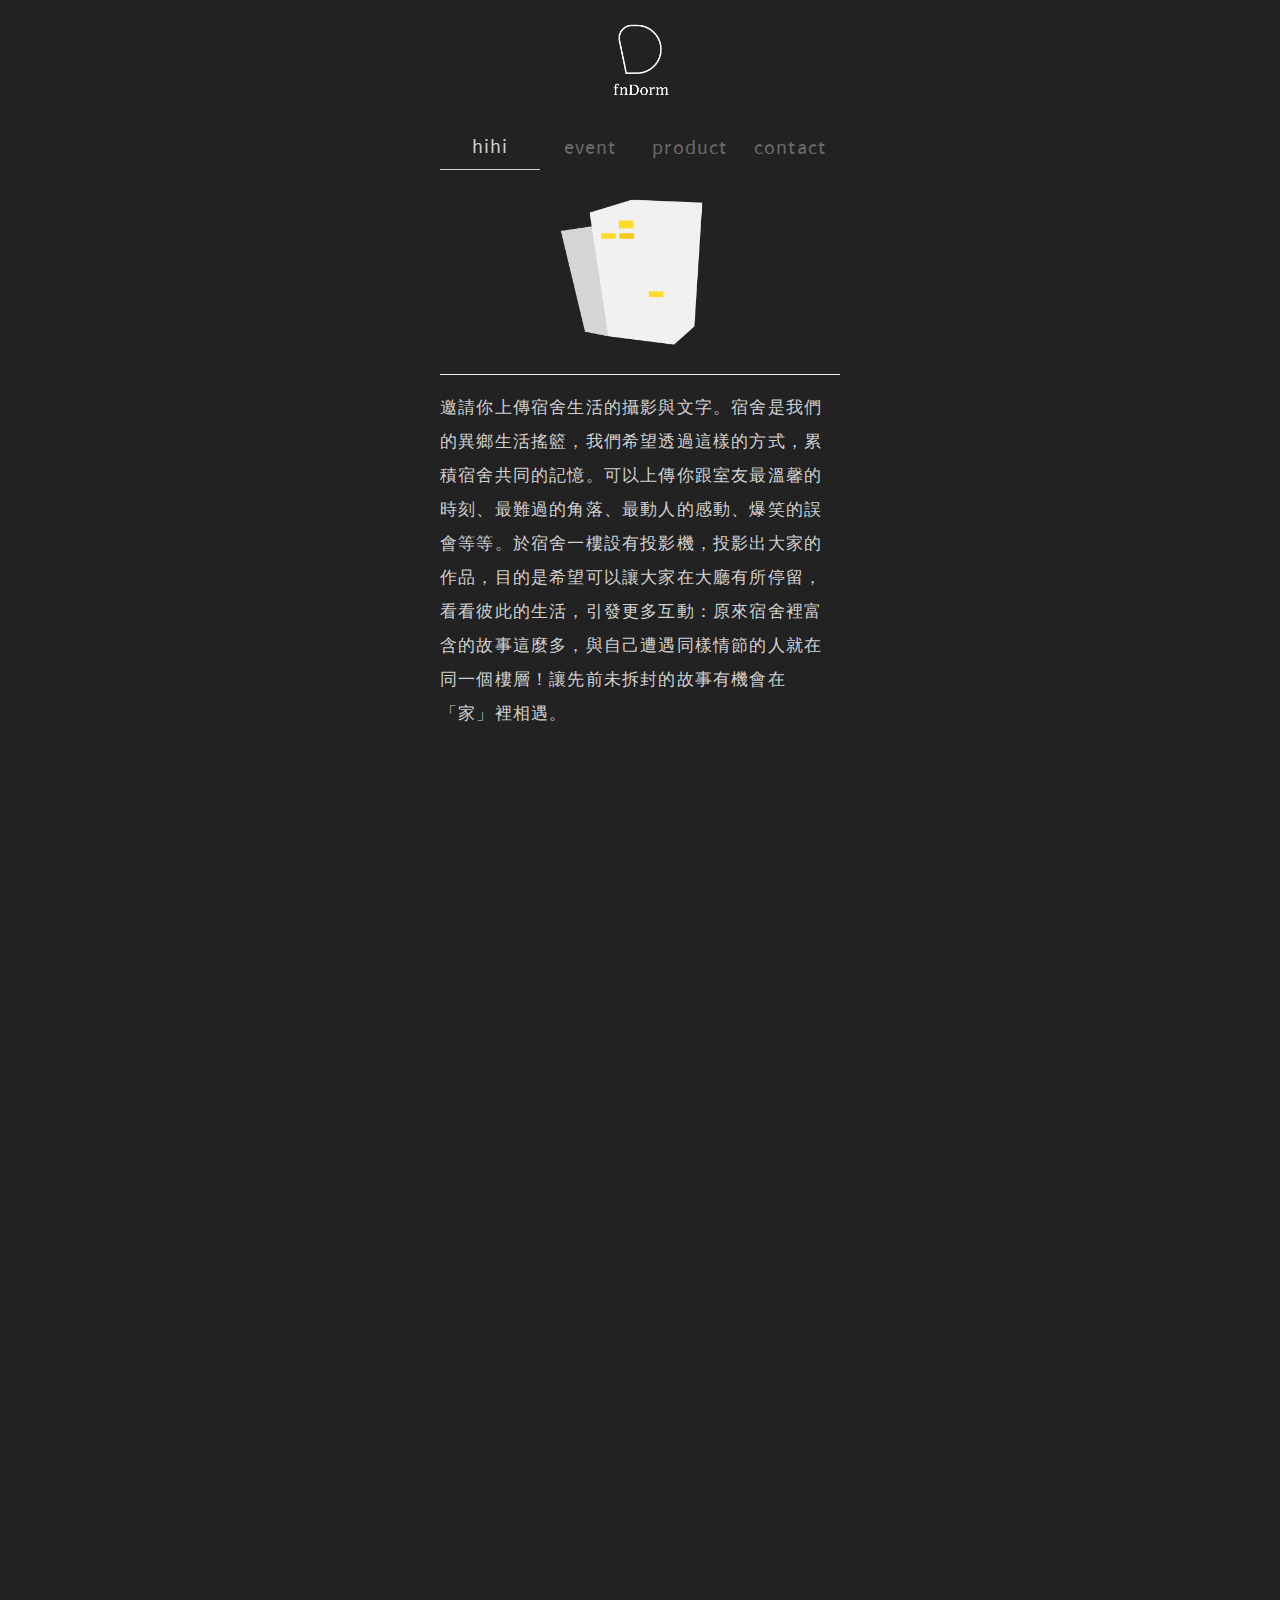
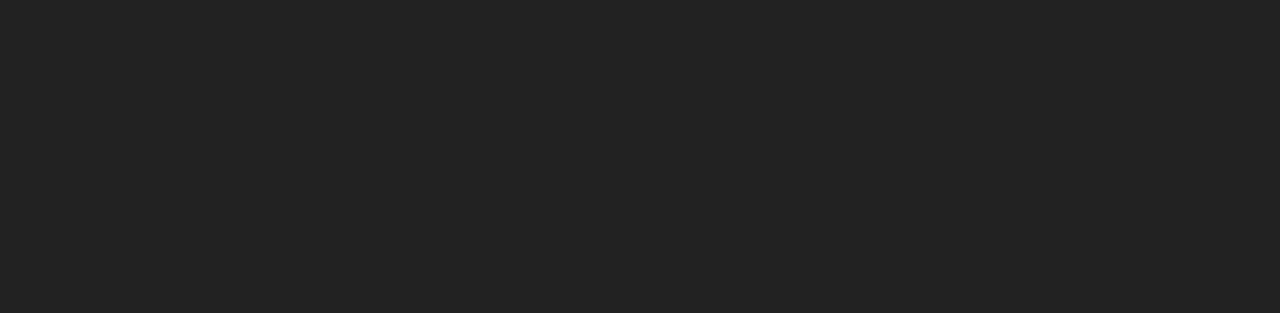
==== commit b44fca86: "Update event page" ====
--- a/event/index.html
+++ b/event/index.html
@@ -3,12 +3,20 @@
   <head>
     <meta charset="utf-8">
     <meta name="viewport" content="width=device-width, initial-scale=1.0, maximum-scale=1.0, user-scalable=no">
+    <meta property="og:url"           content="https://chenshane911.github.io/fnDorm/" />
+    <meta property="og:type"          content="fnDorm" />
+    <meta property="og:title"         content="fnDorm" />
+    <meta property="og:description"   content="ya" />
+    <meta property="og:image" content="https://chenshane911.github.io/fnDorm/img/bg.png">
     <title>fnDorm</title>
     <link rel="stylesheet" href="css/reveal.css">
     <link rel="stylesheet" href="css/theme/black.css">
     <link rel="stylesheet" href="css/main.css">
     <link rel="stylesheet" href="css/tabs.css">
     <link rel="stylesheet" href="css/floating_label_input.css">
+    <link rel="stylesheet" href="css/mobile.css">
+    <link rel="shortcut icon" type="image/x-icon" href="./assets/appicon.png">
+    <script src="https://ajax.googleapis.com/ajax/libs/jquery/3.1.1/jquery.min.js"></script>
   </head>
   <body>
     <div class="header">
@@ -23,7 +31,7 @@
           </label>
           <div id="tab-content1" class="tab-content" role="tabpanel" aria-labelledby="description" aria-hidden="false">
             <div class="image">
-              <img src="assets/n1.png" src="hihi" />
+              <img src="assets/m1.png" alt="hihi" />
             </div>
             <pre>
 邀請你上傳宿舍生活的攝影與文字。宿舍是我們的異鄉生活搖籃，我們希望透過這樣的方式，累積宿舍共同的記憶。可以上傳你跟室友最溫馨的時刻、最難過的角落、最動人的感動、爆笑的誤會等等。於宿舍一樓設有投影機，投影出大家的作品，目的是希望可以讓大家在大廳有所停留，看看彼此的生活，引發更多互動：原來宿舍裡富含的故事這麼多，與自己遭遇同樣情節的人就在同一個樓層！讓先前未拆封的故事有機會在「家」裡相遇。
@@ -37,21 +45,36 @@
           </label>
           <div id="tab-content2" class="tab-content" role="tabpanel" aria-labelledby="description" aria-hidden="false">
             <div class="image">
-              <img src="assets/m2.png" src="event" />
+              <img src="assets/m2.png" alt="event" />
             </div>
-            <img class="event-img" src="assets/m2-2.png" src="event" />
+            <img class="event-img" src="assets/m2-2.png" alt="event" />
             <pre>
 邀請你上傳宿舍生活的攝影與文字。宿舍是我們的異鄉生活搖籃，我們希望透過這樣的方式，累積宿舍共同的記憶。可以上傳你跟室友最溫馨的時刻、最難過的角落、最動人的感動、爆笑的誤會等等。於宿舍一樓設有投影機，投影出大家的作品，目的是希望可以讓大家在大廳有所停留，看看彼此的生活，引發更多互動：原來宿舍裡富含的故事這麼多，與自己遭遇同樣情節的人就在同一個樓層！讓先前未拆封的故事有機會在「家」裡相遇。
             </pre>
           </div>
-        <li>
+        </li>
+        <li class="product">
           <input type="radio" name="tabs" id="tab3" />
           <label for="tab3" role="tab" aria-selected="true" aria-controls="panel3" tabindex="0">
-            fnPaper
+            product
           </label>
           <div id="tab-content3" class="tab-content" role="tabpanel" aria-labelledby="description" aria-hidden="false">
             <div class="image">
-              <img src="assets/m3.png" src="event" />
+              <img src="assets/m3.png" alt="product" />
+            </div>
+            <div class="product-header">
+              <span>fnPaper</span>
+              <img src="assets/m3-2.png" alt="product" />
+            </div>
+            <pre>
+為了讓你與鄰居有更多的認識、產生穩固的情感。 2016年3月我們開始著手設計宿舍專屬的服務，直到2016/10/24正式啟動宿舍專屬的服務：「fnDorm」宿舍專屬的數位社區。
+
+從 fnPapr （功能）中能看見宿舍裡彼此的喜怒哀樂，發現與自己生活相近的寢室、分享那些爆笑、溫馨、難過的夜晚。（女六舍只能看見女六舍、男二舍只能看見男二舍）。重視地域性、真實性、扎實的連結，要以這樣的方式，感受到從沒有機會了解的居住本質：「人」
+            </pre>
+            <a class="btn" href="//ntu.fndorm.com/paper" target="_blank">前往網頁版</a>
+            <div class="product-header">
+              <span>包裹收領</span>
+              <img src="assets/m3-3.png" alt="product" />
             </div>
             <pre>
 為了讓你與鄰居有更多的認識、產生穩固的情感。 2016年3月我們開始著手設計宿舍專屬的服務，直到2016/10/24正式啟動宿舍專屬的服務：「fnDorm」宿舍專屬的數位社區。
@@ -59,6 +82,7 @@
 從 fnPapr （功能）中能看見宿舍裡彼此的喜怒哀樂，發現與自己生活相近的寢室、分享那些爆笑、溫馨、難過的夜晚。（女六舍只能看見女六舍、男二舍只能看見男二舍）。重視地域性、真實性、扎實的連結，要以這樣的方式，感受到從沒有機會了解的居住本質：「人」
             </pre>
           </div>
+        </li>
         <li>
           <input type="radio" name="tabs" id="tab4" />
           <label for="tab4" role="tab" aria-selected="true" aria-controls="panel4" tabindex="0">
@@ -66,7 +90,7 @@
           </label>
           <div id="tab-content4" class="tab-content" role="tabpanel" aria-labelledby="description" aria-hidden="false">
             <div class="image">
-              <img src="assets/m4.png" src="event" />
+              <img src="assets/m4.png" alt="contact" />
             </div>
             <div class="field-container">  
               <input type="text" class="field" required placeholder="標題"/>
@@ -116,16 +140,16 @@
 
     <script>
 Reveal.initialize({
-
   autoSlide: 5000,
-
   autoSlideStoppable: false,
-
   loop: true,
-
   controls: false,
-
-  progress: false
+  progress: false,
+  width: "100%",
+  height: "100%",
+  margin: 0,
+  minScale: 1,
+  maxScale: 1
 });
     </script>
   </body>
--- a/event/css/main.css
+++ b/event/css/main.css
@@ -17,6 +17,11 @@
   line-height: 1.7;
 }
 
+a {
+  text-decoration: none;
+  color: inherit;
+}
+
 .header {
   padding: 20px 0 10px;
   text-align: center;
@@ -27,10 +32,25 @@
 
 .body {
   min-height: 100vh;
+  transition: height 500ms linear;
 }
 
 .footer {
   height: 100vh;
+}
+
+.btn {
+  display: inline-block;
+  padding: 10px 100px;
+  border-radius: 30px;
+  border: 1px solid #efefef;
+  cursor: pointer;
+}
+.btn:hover {
+  opacity: 0.6;
+}
+.btn:active {
+  transform: translate3d(1px, 1px, 0);
 }
 
 .image {
@@ -52,6 +72,31 @@
   width: 300px;
 }
 
+.product .image {
+  border: none;
+  margin-bottom: 40px;
+}
+.product .product-header {
+  text-align: left;
+  border-bottom: 1px solid #efefef;
+  position: relative;
+}
+.product .product-header img {
+  width: 80px;
+  float: right;
+  position: absolute;
+  right: 0;
+  bottom: 0;
+}
+.product .product-header span {
+  margin-bottom: 15px;
+  font-size: 1.3em;
+  display: inline-block;
+}
+.product .btn {
+  margin-bottom: 80px;
+}
+
 input.field {
   background-color: transparent;
   color: #efefef;
@@ -68,4 +113,13 @@
 }
 div.field-container {
   width: 100%;
+  margin: 30px 0;
 }
+.reveal img {
+  max-width: 100%;
+  max-height: 100%;
+}
+.reveal section img {
+  border: none;
+  margin: 0;
+}
--- a/event/css/tabs.css
+++ b/event/css/tabs.css
@@ -1,5 +1,5 @@
 .tabs {
-  width: 50vw;
+  width: 400px;
   list-style: none;
   position: relative;
   color: #d0d0d0;
@@ -33,6 +33,7 @@
   top: 4px;
   transition: all 0.2s ease-in-out;
   opacity: 0.4;
+  outline: none;
 }
 .tabs label[role=tab]::before {
   content: '';
@@ -50,12 +51,12 @@
 .tabs .tab-content {
   z-index: 2;
   opacity: 0;
+  visibility: none;
   overflow: hidden;
   width: 100%;
-  transition: opacity 300ms linear;
+  transition: opacity 300ms linear, visibility 300ms linear;
   font-size: 17px;
   line-height: 25px;
-  padding: 25px;
   position: absolute;
   top: 53px;
   left: 0;
@@ -72,5 +73,6 @@
 
 .tabs [id^="tab"]:checked ~ [id^="tab-content"] {
   opacity: 1;
+  visibility: visible;
   z-index: 99;
 }
--- a/event/css/mobile.css
+++ b/event/css/mobile.css
@@ -0,0 +1,30 @@
+@media screen and (max-width: 480px) {
+  .tabs {
+    width: 100%;
+  }
+
+  .tabs label[role=tab] {
+    width: 75px;
+    font-size: 16px;
+  }
+
+  .tab-content {
+    padding: 15px;
+  }
+
+  .image img {
+    width: 100px;
+  }
+
+  .event .event-img {
+    width: 200px;
+  }
+
+  .product .product-header img {
+    width: 50px;
+  }
+
+  pre {
+    font-size: 0.8em;
+  }
+}
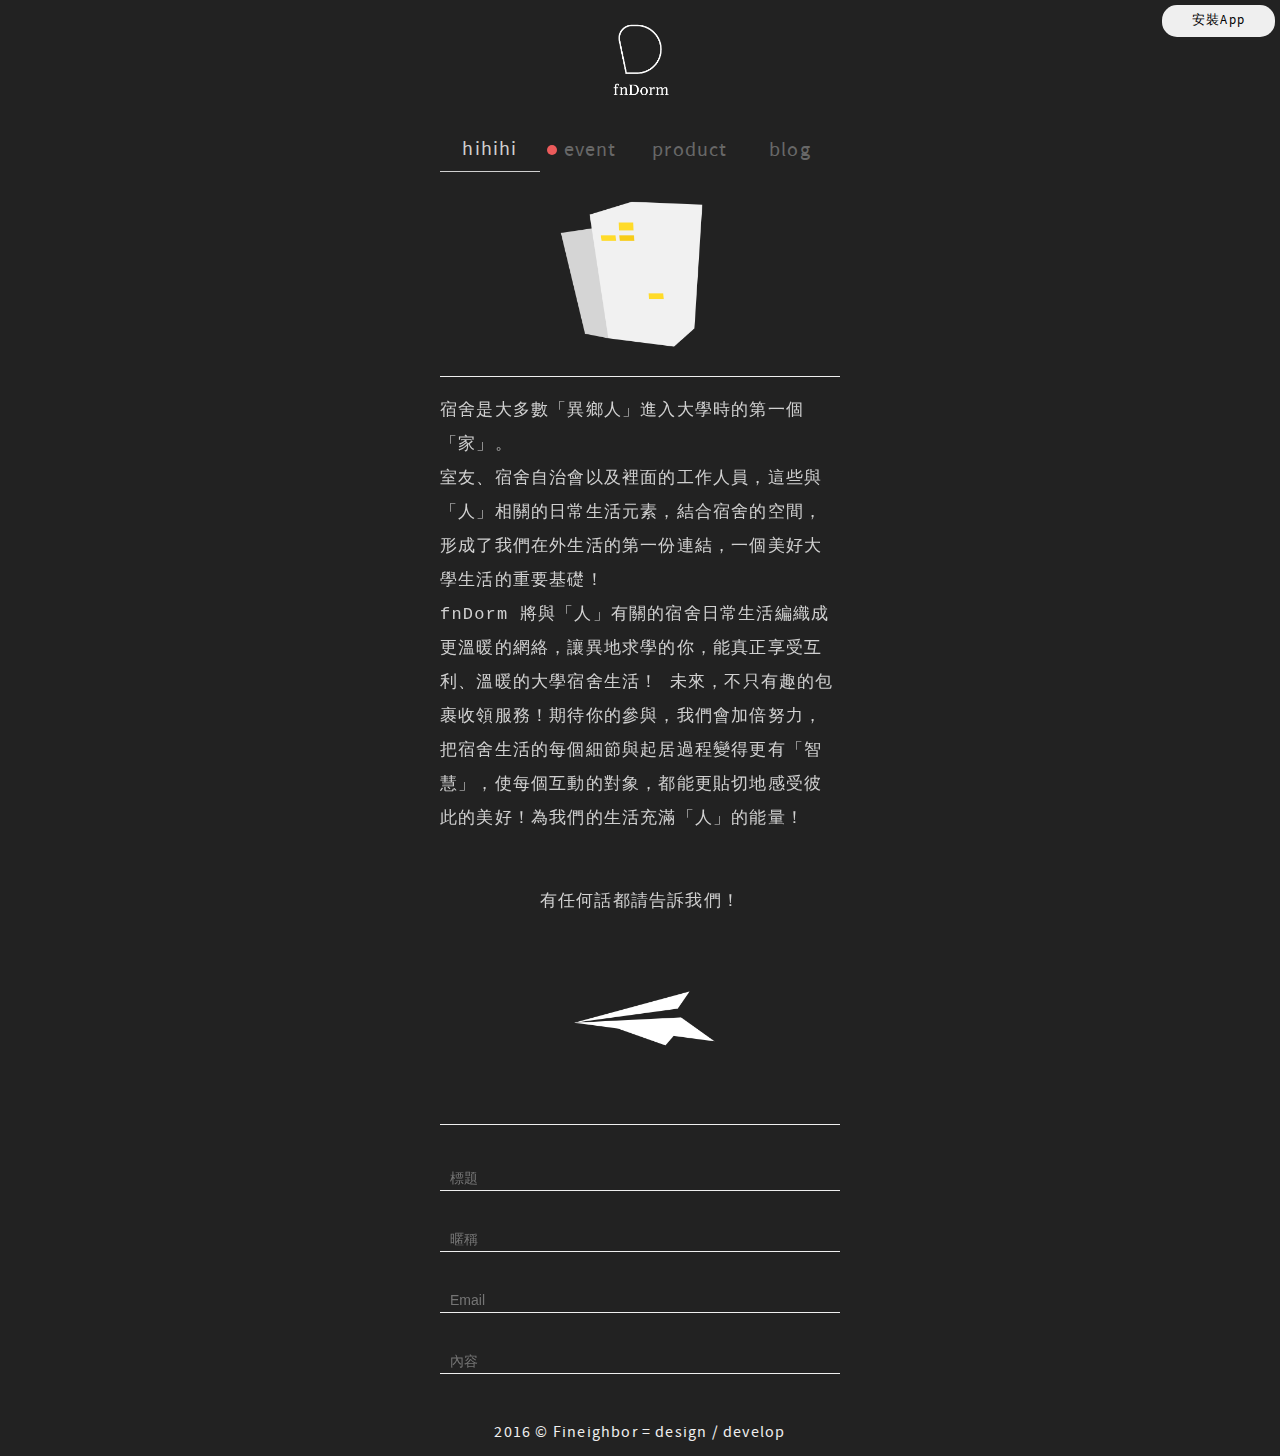
==== commit 01974cbe: "Update event" ====
--- a/event/index.html
+++ b/event/index.html
@@ -9,33 +9,75 @@
     <meta property="og:description"   content="ya" />
     <meta property="og:image" content="https://chenshane911.github.io/fnDorm/img/bg.png">
     <title>fnDorm</title>
-    <link rel="stylesheet" href="css/reveal.css">
     <link rel="stylesheet" href="css/theme/black.css">
-    <link rel="stylesheet" href="css/main.css">
-    <link rel="stylesheet" href="css/tabs.css">
-    <link rel="stylesheet" href="css/floating_label_input.css">
-    <link rel="stylesheet" href="css/mobile.css">
+    <link rel="stylesheet" href="css/main.css?v=201612090024">
+    <link rel="stylesheet" href="css/tabs.css?v=201612090024">
+    <link rel="stylesheet" href="css/floating_label_input.css?v=201612090024">
+    <link rel="stylesheet" href="css/mobile.css?v=201612090024">
+    <link rel="stylesheet" href="lib/swal/sweetalert.css">
+    <link rel="stylesheet" href="lib/mpg/material-photo-gallery.css">
     <link rel="shortcut icon" type="image/x-icon" href="./assets/appicon.png">
     <script src="https://ajax.googleapis.com/ajax/libs/jquery/3.1.1/jquery.min.js"></script>
+    <script src="lib/swal/sweetalert.min.js"></script>
+    <!-- <script src="lib/mpg/material-photo-gallery.min.js"></script> -->
+    <script src="js/mpg.js"></script>
   </head>
   <body>
     <div class="header">
       <img src="assets/logo_white.png" alt="logo" />
+      <span class="install-btn">
+        安裝App
+        <div class="install-list">
+          <a href="https://itunes.apple.com/tw/app/fndorm/id1158534472" target="_blank">
+            iOS
+          </a>
+          <a href="https://play.google.com/store/apps/details?id=com.fineighbor.fndorm" target="_blank">
+            Android
+          </a>
+        </div>
+      </span>
     </div>
     <div class="body">
       <ul class="tabs">
         <li class="hihi">
           <input type="radio" name="tabs" id="tab1" checked />
           <label for="tab1" role="tab" aria-selected="true" aria-controls="panel1" tabindex="0">
-            hihi
+            hihihi
           </label>
           <div id="tab-content1" class="tab-content" role="tabpanel" aria-labelledby="description" aria-hidden="false">
             <div class="image">
               <img src="assets/m1.png" alt="hihi" />
             </div>
             <pre>
-邀請你上傳宿舍生活的攝影與文字。宿舍是我們的異鄉生活搖籃，我們希望透過這樣的方式，累積宿舍共同的記憶。可以上傳你跟室友最溫馨的時刻、最難過的角落、最動人的感動、爆笑的誤會等等。於宿舍一樓設有投影機，投影出大家的作品，目的是希望可以讓大家在大廳有所停留，看看彼此的生活，引發更多互動：原來宿舍裡富含的故事這麼多，與自己遭遇同樣情節的人就在同一個樓層！讓先前未拆封的故事有機會在「家」裡相遇。
+宿舍是大多數「異鄉人」進入大學時的第一個「家」。
+室友、宿舍自治會以及裡面的工作人員，這些與「人」相關的日常生活元素，結合宿舍的空間，形成了我們在外生活的第一份連結，一個美好大學生活的重要基礎！
+fnDorm 將與「人」有關的宿舍日常生活編織成更溫暖的網絡，讓異地求學的你，能真正享受互利、溫暖的大學宿舍生活！ 未來，不只有趣的包裹收領服務！期待你的參與，我們會加倍努力，把宿舍生活的每個細節與起居過程變得更有「智慧」，使每個互動的對象，都能更貼切地感受彼此的美好！為我們的生活充滿「人」的能量！
             </pre>
+            <span>有任何話都請告訴我們！</span>
+            <div class="image">
+              <img src="assets/m4.png" alt="contact" />
+            </div>
+            <div class="field-container">  
+              <input id="input-title" type="text" class="field" autocomplete="off" required placeholder="標題"/>
+              <label class="floating-label">標題</label> 
+              <div class="field-underline"></div>
+            </div>
+            <div class="field-container">  
+              <input id="input-name" type="text" class="field" autocomplete="off" required placeholder="暱稱"/>
+              <label class="floating-label">暱稱</label> 
+              <div class="field-underline"></div>
+            </div>
+            <div class="field-container">  
+              <input id="input-email" type="text" class="field" autocomplete="off" required placeholder="Email"/>
+              <label class="floating-label">Email</label> 
+              <div class="field-underline"></div>
+            </div>
+            <div class="field-container">  
+              <input id="input-content" type="text" class="field" autocomplete="off" required placeholder="內容"/>
+              <label class="floating-label">內容</label> 
+              <div class="field-underline"></div>
+            </div>
+            <span id="input-btn" style="display: none;" class="btn">送出</a>
           </div>
         </li>
         <li class="event">
@@ -43,13 +85,14 @@
           <label for="tab2" role="tab" aria-selected="true" aria-controls="panel2" tabindex="0">
             event
           </label>
+          <span class="red-dot"></span>
           <div id="tab-content2" class="tab-content" role="tabpanel" aria-labelledby="description" aria-hidden="false">
             <div class="image">
               <img src="assets/m2.png" alt="event" />
             </div>
             <img class="event-img" src="assets/m2-2.png" alt="event" />
             <pre>
-邀請你上傳宿舍生活的攝影與文字。宿舍是我們的異鄉生活搖籃，我們希望透過這樣的方式，累積宿舍共同的記憶。可以上傳你跟室友最溫馨的時刻、最難過的角落、最動人的感動、爆笑的誤會等等。於宿舍一樓設有投影機，投影出大家的作品，目的是希望可以讓大家在大廳有所停留，看看彼此的生活，引發更多互動：原來宿舍裡富含的故事這麼多，與自己遭遇同樣情節的人就在同一個樓層！讓先前未拆封的故事有機會在「家」裡相遇。
+邀請你上傳宿舍生活的攝影與文字。宿舍是我們的異鄉生活搖籃，我們希望透過這樣的方式，累積宿舍共同的記憶。可以上傳你跟室友最溫馨的時刻、最難過的角落、最動人的畫面、爆笑的誤會等等。於宿舍一樓設有投影機，投影出大家的作品，希望可以讓大家在大廳有所停留，看看彼此的生活，引發更多互動：原來宿舍裡富含的故事這麼多，與自己經歷相同情節的人就在同一個樓層！讓先前未拆封的故事有機會在「家」裡相遇。
             </pre>
           </div>
         </li>
@@ -77,80 +120,52 @@
               <img src="assets/m3-3.png" alt="product" />
             </div>
             <pre>
-為了讓你與鄰居有更多的認識、產生穩固的情感。 2016年3月我們開始著手設計宿舍專屬的服務，直到2016/10/24正式啟動宿舍專屬的服務：「fnDorm」宿舍專屬的數位社區。
-
-從 fnPapr （功能）中能看見宿舍裡彼此的喜怒哀樂，發現與自己生活相近的寢室、分享那些爆笑、溫馨、難過的夜晚。（女六舍只能看見女六舍、男二舍只能看見男二舍）。重視地域性、真實性、扎實的連結，要以這樣的方式，感受到從沒有機會了解的居住本質：「人」
+從傳達室出發，讓阿姨們放下 30年的手抄流程。在建立包裹的同時，也能在第一時間收到自己的包裹通知。使收領包裹的流程不再繁瑣與讓人疲勞，成為建立彼此情感的機會！更多設計細節可以參考<a href="https://medium.com/fndorm/fndorm-%E6%94%BE%E4%B8%8B%E8%B6%85%E9%81%8E30%E5%B9%B4%E7%9A%84%E6%89%8B%E5%AF%AB%E6%B5%81%E7%A8%8B-bc48de21e5cd#.33krbkp81" class="link-style">部落格</a>！
             </pre>
           </div>
         </li>
-        <li>
+        <li class="blog">
           <input type="radio" name="tabs" id="tab4" />
           <label for="tab4" role="tab" aria-selected="true" aria-controls="panel4" tabindex="0">
-            contact
+            blog
           </label>
           <div id="tab-content4" class="tab-content" role="tabpanel" aria-labelledby="description" aria-hidden="false">
-            <div class="image">
-              <img src="assets/m4.png" alt="contact" />
+            <div class="m-p-g">
+              <div class="m-p-g__thumbs" data-google-image-layout data-max-height="350">
+                <img src="assets/gallery/1.jpg" data-full="assets/gallery/1.jpg" class="m-p-g__thumbs-img" />
+                <img src="assets/gallery/2.jpg" data-full="assets/gallery/2.jpg" class="m-p-g__thumbs-img" />
+                <img src="assets/gallery/3.jpg" data-full="assets/gallery/3.jpg" class="m-p-g__thumbs-img" />
+                <img src="assets/gallery/4.jpg" data-full="assets/gallery/4.jpg" class="m-p-g__thumbs-img" />
+                <img src="assets/gallery/5.jpg" data-full="assets/gallery/5.jpg" class="m-p-g__thumbs-img" />
+                <img src="assets/gallery/6.jpg" data-full="assets/gallery/6.jpg" class="m-p-g__thumbs-img" />
+                <img src="assets/gallery/7.jpg" data-full="assets/gallery/7.jpg" class="m-p-g__thumbs-img" />
+                <img src="assets/gallery/8.jpg" data-full="assets/gallery/8.jpg" class="m-p-g__thumbs-img" />
+                <img src="assets/gallery/9.jpg" data-full="assets/gallery/9.jpg" class="m-p-g__thumbs-img" />
+                <img src="assets/gallery/10.jpg" data-full="assets/gallery/10.jpg" class="m-p-g__thumbs-img" />
+              </div>
             </div>
-            <div class="field-container">  
-              <input type="text" class="field" required placeholder="標題"/>
-              <label class="floating-label">標題</label> 
-              <div class="field-underline"></div>
-            </div>
-            <div class="field-container">  
-              <input type="text" class="field" required placeholder="暱稱"/>
-              <label class="floating-label">暱稱</label> 
-              <div class="field-underline"></div>
-            </div>
-            <div class="field-container">  
-              <input type="text" class="field" required placeholder="Email"/>
-              <label class="floating-label">Email</label> 
-              <div class="field-underline"></div>
-            </div>
-            <div class="field-container">  
-              <input type="text" class="field" required placeholder="內容"/>
-              <label class="floating-label">內容</label> 
-              <div class="field-underline"></div>
-            </div>
+            <a href="https://medium.com/fndorm" href="_blank" class="btn">前往部落格</a>
           </div>
         </li>
       </ul>
+      <div class="m-p-g__fullscreen"></div>
     </div>
     <div class="footer">
-      <div class="reveal">
-        <div class="slides">
-          <section>
-            <img style="width: 100%;" data-src="./slides/slide_01.jpg" />
-          </section>
-          <section data-autoslide="8000">
-            <img style="width: 100%;" data-src="./slides/slide_02.jpg" />
-          </section>
-          <section>
-            <img style="width: 100%;" data-src="./slides/slide_03.jpg" />
-          </section>
-          <section>
-            <img style="width: 100%;" data-src="./slides/slide_04.jpg" />
-          </section>
-        </div>
-      </div>
+      <span>2016 © Fineighbor</span>
+      <span> = design / develop</span>
     </div>
     <script src="lib/js/head.min.js"></script>
-    <script src="js/reveal.js"></script>
-    <script src="js/main.js"></script>
-
+    <script src="js/main.js?v=201612090024"></script>
     <script>
-Reveal.initialize({
-  autoSlide: 5000,
-  autoSlideStoppable: false,
-  loop: true,
-  controls: false,
-  progress: false,
-  width: "100%",
-  height: "100%",
-  margin: 0,
-  minScale: 1,
-  maxScale: 1
-});
+new MaterialPhotoGallery(document.querySelector('.m-p-g'));
+    </script>
+    <script>
+(function(i,s,o,g,r,a,m){i['GoogleAnalyticsObject']=r;i[r]=i[r]||function(){
+  (i[r].q=i[r].q||[]).push(arguments)},i[r].l=1*new Date();a=s.createElement(o),
+m=s.getElementsByTagName(o)[0];a.async=1;a.src=g;m.parentNode.insertBefore(a,m)
+})(window,document,'script','https://www.google-analytics.com/analytics.js','ga');
+ga('create', 'UA-88789328-1', 'auto');
+ga('send', 'pageview');
     </script>
   </body>
 </html>
--- a/event/css/main.css
+++ b/event/css/main.css
@@ -32,11 +32,14 @@
 
 .body {
   min-height: 100vh;
+  overflow: hidden;
   transition: height 500ms linear;
 }
 
 .footer {
-  height: 100vh;
+  padding: 10px;
+  color: #efefef;
+  text-align: center;
 }
 
 .btn {
@@ -68,8 +71,51 @@
   text-align: left;
 }
 
+.install-btn {
+  position: absolute;
+  top: 5px;
+  right: 5px;
+  background-color: #efefef;
+  padding: 5px 30px;
+  border-radius: 15px;
+  cursor: pointer;
+  font-size: 0.8em;
+}
+.install-btn:hover .install-list {
+  height: 80px;
+}
+
+.install-btn .install-list {
+  position: absolute;
+  right: 0;
+  top: 100%;
+  overflow: hidden;
+  transition: height 300ms linear;
+  padding: 0 30px;
+  margin: 10px 0;
+  width: 100%;
+  height: 0;
+}
+.install-btn .install-list a {
+  display: inline-block;
+  text-decoration: none;
+  color: #efefef;
+  height: 25px;
+}
+
 .event .event-img {
   width: 300px;
+}
+.event .red-dot {
+  display: inline-block;
+  position: absolute;
+  left: 107px;
+  top: 30px;
+  width: 10px;
+  height: 10px;
+  border-radius: 50%;
+  background-color: #ec5b5b;
+  opacity: 1;
 }
 
 .product .image {
@@ -95,6 +141,10 @@
 }
 .product .btn {
   margin-bottom: 80px;
+}
+
+.blog .btn {
+  margin: 50px 0;
 }
 
 input.field {
@@ -123,3 +173,16 @@
   border: none;
   margin: 0;
 }
+
+.link-style {
+  text-decoration: underline;
+}
+
+input[autocomplete="off"]::-webkit-contacts-auto-fill-button {
+  visibility: hidden;
+  display: none !important;
+  pointer-events: none;
+  height: 0;
+  width: 0;
+  margin: 0;
+}
--- a/event/css/mobile.css
+++ b/event/css/mobile.css
@@ -27,4 +27,17 @@
   pre {
     font-size: 0.8em;
   }
+
+  .install-btn {
+    padding: 5px;
+  }
+
+  .install-btn .install-list {
+    padding: 5px;
+  }
+
+  .event .red-dot {
+    top: 18px;
+    left: 88px;
+  }
 }
--- a/event/lib/swal/sweetalert.css
+++ b/event/lib/swal/sweetalert.css
@@ -0,0 +1,933 @@
+body.stop-scrolling {
+  height: 100%;
+  overflow: hidden; }
+
+.sweet-overlay {
+  background-color: black;
+  /* IE8 */
+  -ms-filter: "progid:DXImageTransform.Microsoft.Alpha(Opacity=40)";
+  /* IE8 */
+  background-color: rgba(0, 0, 0, 0.4);
+  position: fixed;
+  left: 0;
+  right: 0;
+  top: 0;
+  bottom: 0;
+  display: none;
+  z-index: 10000; }
+
+.sweet-alert {
+  background-color: white;
+  font-family: 'Open Sans', 'Helvetica Neue', Helvetica, Arial, sans-serif;
+  width: 478px;
+  padding: 17px;
+  border-radius: 5px;
+  text-align: center;
+  position: fixed;
+  left: 50%;
+  top: 50%;
+  margin-left: -256px;
+  margin-top: -200px;
+  overflow: hidden;
+  display: none;
+  z-index: 99999; }
+  @media all and (max-width: 540px) {
+    .sweet-alert {
+      width: auto;
+      margin-left: 0;
+      margin-right: 0;
+      left: 15px;
+      right: 15px; } }
+  .sweet-alert h2 {
+    color: #575757;
+    font-size: 30px;
+    text-align: center;
+    font-weight: 600;
+    text-transform: none;
+    position: relative;
+    margin: 25px 0;
+    padding: 0;
+    line-height: 40px;
+    display: block; }
+  .sweet-alert p {
+    color: #797979;
+    font-size: 16px;
+    text-align: center;
+    font-weight: 300;
+    position: relative;
+    text-align: inherit;
+    float: none;
+    margin: 0;
+    padding: 0;
+    line-height: normal; }
+  .sweet-alert fieldset {
+    border: none;
+    position: relative; }
+  .sweet-alert .sa-error-container {
+    background-color: #f1f1f1;
+    margin-left: -17px;
+    margin-right: -17px;
+    overflow: hidden;
+    padding: 0 10px;
+    max-height: 0;
+    webkit-transition: padding 0.15s, max-height 0.15s;
+    transition: padding 0.15s, max-height 0.15s; }
+    .sweet-alert .sa-error-container.show {
+      padding: 10px 0;
+      max-height: 100px;
+      webkit-transition: padding 0.2s, max-height 0.2s;
+      transition: padding 0.25s, max-height 0.25s; }
+    .sweet-alert .sa-error-container .icon {
+      display: inline-block;
+      width: 24px;
+      height: 24px;
+      border-radius: 50%;
+      background-color: #ea7d7d;
+      color: white;
+      line-height: 24px;
+      text-align: center;
+      margin-right: 3px; }
+    .sweet-alert .sa-error-container p {
+      display: inline-block; }
+  .sweet-alert .sa-input-error {
+    position: absolute;
+    top: 29px;
+    right: 26px;
+    width: 20px;
+    height: 20px;
+    opacity: 0;
+    -webkit-transform: scale(0.5);
+    transform: scale(0.5);
+    -webkit-transform-origin: 50% 50%;
+    transform-origin: 50% 50%;
+    -webkit-transition: all 0.1s;
+    transition: all 0.1s; }
+    .sweet-alert .sa-input-error::before, .sweet-alert .sa-input-error::after {
+      content: "";
+      width: 20px;
+      height: 6px;
+      background-color: #f06e57;
+      border-radius: 3px;
+      position: absolute;
+      top: 50%;
+      margin-top: -4px;
+      left: 50%;
+      margin-left: -9px; }
+    .sweet-alert .sa-input-error::before {
+      -webkit-transform: rotate(-45deg);
+      transform: rotate(-45deg); }
+    .sweet-alert .sa-input-error::after {
+      -webkit-transform: rotate(45deg);
+      transform: rotate(45deg); }
+    .sweet-alert .sa-input-error.show {
+      opacity: 1;
+      -webkit-transform: scale(1);
+      transform: scale(1); }
+  .sweet-alert input {
+    width: 100%;
+    box-sizing: border-box;
+    border-radius: 3px;
+    border: 1px solid #d7d7d7;
+    height: 43px;
+    margin-top: 10px;
+    margin-bottom: 17px;
+    font-size: 18px;
+    box-shadow: inset 0px 1px 1px rgba(0, 0, 0, 0.06);
+    padding: 0 12px;
+    display: none;
+    -webkit-transition: all 0.3s;
+    transition: all 0.3s; }
+    .sweet-alert input:focus {
+      outline: none;
+      box-shadow: 0px 0px 3px #c4e6f5;
+      border: 1px solid #b4dbed; }
+      .sweet-alert input:focus::-moz-placeholder {
+        transition: opacity 0.3s 0.03s ease;
+        opacity: 0.5; }
+      .sweet-alert input:focus:-ms-input-placeholder {
+        transition: opacity 0.3s 0.03s ease;
+        opacity: 0.5; }
+      .sweet-alert input:focus::-webkit-input-placeholder {
+        transition: opacity 0.3s 0.03s ease;
+        opacity: 0.5; }
+    .sweet-alert input::-moz-placeholder {
+      color: #bdbdbd; }
+    .sweet-alert input:-ms-input-placeholder {
+      color: #bdbdbd; }
+    .sweet-alert input::-webkit-input-placeholder {
+      color: #bdbdbd; }
+  .sweet-alert.show-input input {
+    display: block; }
+  .sweet-alert .sa-confirm-button-container {
+    display: inline-block;
+    position: relative; }
+  .sweet-alert .la-ball-fall {
+    position: absolute;
+    left: 50%;
+    top: 50%;
+    margin-left: -27px;
+    margin-top: 4px;
+    opacity: 0;
+    visibility: hidden; }
+  .sweet-alert button {
+    background-color: #8CD4F5;
+    color: white;
+    border: none;
+    box-shadow: none;
+    font-size: 17px;
+    font-weight: 500;
+    -webkit-border-radius: 4px;
+    border-radius: 5px;
+    padding: 10px 32px;
+    margin: 26px 5px 0 5px;
+    cursor: pointer; }
+    .sweet-alert button:focus {
+      outline: none;
+      box-shadow: 0 0 2px rgba(128, 179, 235, 0.5), inset 0 0 0 1px rgba(0, 0, 0, 0.05); }
+    .sweet-alert button:hover {
+      background-color: #7ecff4; }
+    .sweet-alert button:active {
+      background-color: #5dc2f1; }
+    .sweet-alert button.cancel {
+      background-color: #C1C1C1; }
+      .sweet-alert button.cancel:hover {
+        background-color: #b9b9b9; }
+      .sweet-alert button.cancel:active {
+        background-color: #a8a8a8; }
+      .sweet-alert button.cancel:focus {
+        box-shadow: rgba(197, 205, 211, 0.8) 0px 0px 2px, rgba(0, 0, 0, 0.0470588) 0px 0px 0px 1px inset !important; }
+    .sweet-alert button[disabled] {
+      opacity: .6;
+      cursor: default; }
+    .sweet-alert button.confirm[disabled] {
+      color: transparent; }
+      .sweet-alert button.confirm[disabled] ~ .la-ball-fall {
+        opacity: 1;
+        visibility: visible;
+        transition-delay: 0s; }
+    .sweet-alert button::-moz-focus-inner {
+      border: 0; }
+  .sweet-alert[data-has-cancel-button=false] button {
+    box-shadow: none !important; }
+  .sweet-alert[data-has-confirm-button=false][data-has-cancel-button=false] {
+    padding-bottom: 40px; }
+  .sweet-alert .sa-icon {
+    width: 80px;
+    height: 80px;
+    border: 4px solid gray;
+    -webkit-border-radius: 40px;
+    border-radius: 40px;
+    border-radius: 50%;
+    margin: 20px auto;
+    padding: 0;
+    position: relative;
+    box-sizing: content-box; }
+    .sweet-alert .sa-icon.sa-error {
+      border-color: #F27474; }
+      .sweet-alert .sa-icon.sa-error .sa-x-mark {
+        position: relative;
+        display: block; }
+      .sweet-alert .sa-icon.sa-error .sa-line {
+        position: absolute;
+        height: 5px;
+        width: 47px;
+        background-color: #F27474;
+        display: block;
+        top: 37px;
+        border-radius: 2px; }
+        .sweet-alert .sa-icon.sa-error .sa-line.sa-left {
+          -webkit-transform: rotate(45deg);
+          transform: rotate(45deg);
+          left: 17px; }
+        .sweet-alert .sa-icon.sa-error .sa-line.sa-right {
+          -webkit-transform: rotate(-45deg);
+          transform: rotate(-45deg);
+          right: 16px; }
+    .sweet-alert .sa-icon.sa-warning {
+      border-color: #F8BB86; }
+      .sweet-alert .sa-icon.sa-warning .sa-body {
+        position: absolute;
+        width: 5px;
+        height: 47px;
+        left: 50%;
+        top: 10px;
+        -webkit-border-radius: 2px;
+        border-radius: 2px;
+        margin-left: -2px;
+        background-color: #F8BB86; }
+      .sweet-alert .sa-icon.sa-warning .sa-dot {
+        position: absolute;
+        width: 7px;
+        height: 7px;
+        -webkit-border-radius: 50%;
+        border-radius: 50%;
+        margin-left: -3px;
+        left: 50%;
+        bottom: 10px;
+        background-color: #F8BB86; }
+    .sweet-alert .sa-icon.sa-info {
+      border-color: #C9DAE1; }
+      .sweet-alert .sa-icon.sa-info::before {
+        content: "";
+        position: absolute;
+        width: 5px;
+        height: 29px;
+        left: 50%;
+        bottom: 17px;
+        border-radius: 2px;
+        margin-left: -2px;
+        background-color: #C9DAE1; }
+      .sweet-alert .sa-icon.sa-info::after {
+        content: "";
+        position: absolute;
+        width: 7px;
+        height: 7px;
+        border-radius: 50%;
+        margin-left: -3px;
+        top: 19px;
+        background-color: #C9DAE1;
+        left: 50%; }
+    .sweet-alert .sa-icon.sa-success {
+      border-color: #A5DC86; }
+      .sweet-alert .sa-icon.sa-success::before, .sweet-alert .sa-icon.sa-success::after {
+        content: '';
+        -webkit-border-radius: 40px;
+        border-radius: 40px;
+        border-radius: 50%;
+        position: absolute;
+        width: 60px;
+        height: 120px;
+        background: white;
+        -webkit-transform: rotate(45deg);
+        transform: rotate(45deg); }
+      .sweet-alert .sa-icon.sa-success::before {
+        -webkit-border-radius: 120px 0 0 120px;
+        border-radius: 120px 0 0 120px;
+        top: -7px;
+        left: -33px;
+        -webkit-transform: rotate(-45deg);
+        transform: rotate(-45deg);
+        -webkit-transform-origin: 60px 60px;
+        transform-origin: 60px 60px; }
+      .sweet-alert .sa-icon.sa-success::after {
+        -webkit-border-radius: 0 120px 120px 0;
+        border-radius: 0 120px 120px 0;
+        top: -11px;
+        left: 30px;
+        -webkit-transform: rotate(-45deg);
+        transform: rotate(-45deg);
+        -webkit-transform-origin: 0px 60px;
+        transform-origin: 0px 60px; }
+      .sweet-alert .sa-icon.sa-success .sa-placeholder {
+        width: 80px;
+        height: 80px;
+        border: 4px solid rgba(165, 220, 134, 0.2);
+        -webkit-border-radius: 40px;
+        border-radius: 40px;
+        border-radius: 50%;
+        box-sizing: content-box;
+        position: absolute;
+        left: -4px;
+        top: -4px;
+        z-index: 2; }
+      .sweet-alert .sa-icon.sa-success .sa-fix {
+        width: 5px;
+        height: 90px;
+        background-color: white;
+        position: absolute;
+        left: 28px;
+        top: 8px;
+        z-index: 1;
+        -webkit-transform: rotate(-45deg);
+        transform: rotate(-45deg); }
+      .sweet-alert .sa-icon.sa-success .sa-line {
+        height: 5px;
+        background-color: #A5DC86;
+        display: block;
+        border-radius: 2px;
+        position: absolute;
+        z-index: 2; }
+        .sweet-alert .sa-icon.sa-success .sa-line.sa-tip {
+          width: 25px;
+          left: 14px;
+          top: 46px;
+          -webkit-transform: rotate(45deg);
+          transform: rotate(45deg); }
+        .sweet-alert .sa-icon.sa-success .sa-line.sa-long {
+          width: 47px;
+          right: 8px;
+          top: 38px;
+          -webkit-transform: rotate(-45deg);
+          transform: rotate(-45deg); }
+    .sweet-alert .sa-icon.sa-custom {
+      background-size: contain;
+      border-radius: 0;
+      border: none;
+      background-position: center center;
+      background-repeat: no-repeat; }
+
+/*
+ * Animations
+ */
+@-webkit-keyframes showSweetAlert {
+  0% {
+    transform: scale(0.7);
+    -webkit-transform: scale(0.7); }
+  45% {
+    transform: scale(1.05);
+    -webkit-transform: scale(1.05); }
+  80% {
+    transform: scale(0.95);
+    -webkit-transform: scale(0.95); }
+  100% {
+    transform: scale(1);
+    -webkit-transform: scale(1); } }
+
+@keyframes showSweetAlert {
+  0% {
+    transform: scale(0.7);
+    -webkit-transform: scale(0.7); }
+  45% {
+    transform: scale(1.05);
+    -webkit-transform: scale(1.05); }
+  80% {
+    transform: scale(0.95);
+    -webkit-transform: scale(0.95); }
+  100% {
+    transform: scale(1);
+    -webkit-transform: scale(1); } }
+
+@-webkit-keyframes hideSweetAlert {
+  0% {
+    transform: scale(1);
+    -webkit-transform: scale(1); }
+  100% {
+    transform: scale(0.5);
+    -webkit-transform: scale(0.5); } }
+
+@keyframes hideSweetAlert {
+  0% {
+    transform: scale(1);
+    -webkit-transform: scale(1); }
+  100% {
+    transform: scale(0.5);
+    -webkit-transform: scale(0.5); } }
+
+@-webkit-keyframes slideFromTop {
+  0% {
+    top: 0%; }
+  100% {
+    top: 50%; } }
+
+@keyframes slideFromTop {
+  0% {
+    top: 0%; }
+  100% {
+    top: 50%; } }
+
+@-webkit-keyframes slideToTop {
+  0% {
+    top: 50%; }
+  100% {
+    top: 0%; } }
+
+@keyframes slideToTop {
+  0% {
+    top: 50%; }
+  100% {
+    top: 0%; } }
+
+@-webkit-keyframes slideFromBottom {
+  0% {
+    top: 70%; }
+  100% {
+    top: 50%; } }
+
+@keyframes slideFromBottom {
+  0% {
+    top: 70%; }
+  100% {
+    top: 50%; } }
+
+@-webkit-keyframes slideToBottom {
+  0% {
+    top: 50%; }
+  100% {
+    top: 70%; } }
+
+@keyframes slideToBottom {
+  0% {
+    top: 50%; }
+  100% {
+    top: 70%; } }
+
+.showSweetAlert[data-animation=pop] {
+  -webkit-animation: showSweetAlert 0.3s;
+  animation: showSweetAlert 0.3s; }
+
+.showSweetAlert[data-animation=none] {
+  -webkit-animation: none;
+  animation: none; }
+
+.showSweetAlert[data-animation=slide-from-top] {
+  -webkit-animation: slideFromTop 0.3s;
+  animation: slideFromTop 0.3s; }
+
+.showSweetAlert[data-animation=slide-from-bottom] {
+  -webkit-animation: slideFromBottom 0.3s;
+  animation: slideFromBottom 0.3s; }
+
+.hideSweetAlert[data-animation=pop] {
+  -webkit-animation: hideSweetAlert 0.2s;
+  animation: hideSweetAlert 0.2s; }
+
+.hideSweetAlert[data-animation=none] {
+  -webkit-animation: none;
+  animation: none; }
+
+.hideSweetAlert[data-animation=slide-from-top] {
+  -webkit-animation: slideToTop 0.4s;
+  animation: slideToTop 0.4s; }
+
+.hideSweetAlert[data-animation=slide-from-bottom] {
+  -webkit-animation: slideToBottom 0.3s;
+  animation: slideToBottom 0.3s; }
+
+@-webkit-keyframes animateSuccessTip {
+  0% {
+    width: 0;
+    left: 1px;
+    top: 19px; }
+  54% {
+    width: 0;
+    left: 1px;
+    top: 19px; }
+  70% {
+    width: 50px;
+    left: -8px;
+    top: 37px; }
+  84% {
+    width: 17px;
+    left: 21px;
+    top: 48px; }
+  100% {
+    width: 25px;
+    left: 14px;
+    top: 45px; } }
+
+@keyframes animateSuccessTip {
+  0% {
+    width: 0;
+    left: 1px;
+    top: 19px; }
+  54% {
+    width: 0;
+    left: 1px;
+    top: 19px; }
+  70% {
+    width: 50px;
+    left: -8px;
+    top: 37px; }
+  84% {
+    width: 17px;
+    left: 21px;
+    top: 48px; }
+  100% {
+    width: 25px;
+    left: 14px;
+    top: 45px; } }
+
+@-webkit-keyframes animateSuccessLong {
+  0% {
+    width: 0;
+    right: 46px;
+    top: 54px; }
+  65% {
+    width: 0;
+    right: 46px;
+    top: 54px; }
+  84% {
+    width: 55px;
+    right: 0px;
+    top: 35px; }
+  100% {
+    width: 47px;
+    right: 8px;
+    top: 38px; } }
+
+@keyframes animateSuccessLong {
+  0% {
+    width: 0;
+    right: 46px;
+    top: 54px; }
+  65% {
+    width: 0;
+    right: 46px;
+    top: 54px; }
+  84% {
+    width: 55px;
+    right: 0px;
+    top: 35px; }
+  100% {
+    width: 47px;
+    right: 8px;
+    top: 38px; } }
+
+@-webkit-keyframes rotatePlaceholder {
+  0% {
+    transform: rotate(-45deg);
+    -webkit-transform: rotate(-45deg); }
+  5% {
+    transform: rotate(-45deg);
+    -webkit-transform: rotate(-45deg); }
+  12% {
+    transform: rotate(-405deg);
+    -webkit-transform: rotate(-405deg); }
+  100% {
+    transform: rotate(-405deg);
+    -webkit-transform: rotate(-405deg); } }
+
+@keyframes rotatePlaceholder {
+  0% {
+    transform: rotate(-45deg);
+    -webkit-transform: rotate(-45deg); }
+  5% {
+    transform: rotate(-45deg);
+    -webkit-transform: rotate(-45deg); }
+  12% {
+    transform: rotate(-405deg);
+    -webkit-transform: rotate(-405deg); }
+  100% {
+    transform: rotate(-405deg);
+    -webkit-transform: rotate(-405deg); } }
+
+.animateSuccessTip {
+  -webkit-animation: animateSuccessTip 0.75s;
+  animation: animateSuccessTip 0.75s; }
+
+.animateSuccessLong {
+  -webkit-animation: animateSuccessLong 0.75s;
+  animation: animateSuccessLong 0.75s; }
+
+.sa-icon.sa-success.animate::after {
+  -webkit-animation: rotatePlaceholder 4.25s ease-in;
+  animation: rotatePlaceholder 4.25s ease-in; }
+
+@-webkit-keyframes animateErrorIcon {
+  0% {
+    transform: rotateX(100deg);
+    -webkit-transform: rotateX(100deg);
+    opacity: 0; }
+  100% {
+    transform: rotateX(0deg);
+    -webkit-transform: rotateX(0deg);
+    opacity: 1; } }
+
+@keyframes animateErrorIcon {
+  0% {
+    transform: rotateX(100deg);
+    -webkit-transform: rotateX(100deg);
+    opacity: 0; }
+  100% {
+    transform: rotateX(0deg);
+    -webkit-transform: rotateX(0deg);
+    opacity: 1; } }
+
+.animateErrorIcon {
+  -webkit-animation: animateErrorIcon 0.5s;
+  animation: animateErrorIcon 0.5s; }
+
+@-webkit-keyframes animateXMark {
+  0% {
+    transform: scale(0.4);
+    -webkit-transform: scale(0.4);
+    margin-top: 26px;
+    opacity: 0; }
+  50% {
+    transform: scale(0.4);
+    -webkit-transform: scale(0.4);
+    margin-top: 26px;
+    opacity: 0; }
+  80% {
+    transform: scale(1.15);
+    -webkit-transform: scale(1.15);
+    margin-top: -6px; }
+  100% {
+    transform: scale(1);
+    -webkit-transform: scale(1);
+    margin-top: 0;
+    opacity: 1; } }
+
+@keyframes animateXMark {
+  0% {
+    transform: scale(0.4);
+    -webkit-transform: scale(0.4);
+    margin-top: 26px;
+    opacity: 0; }
+  50% {
+    transform: scale(0.4);
+    -webkit-transform: scale(0.4);
+    margin-top: 26px;
+    opacity: 0; }
+  80% {
+    transform: scale(1.15);
+    -webkit-transform: scale(1.15);
+    margin-top: -6px; }
+  100% {
+    transform: scale(1);
+    -webkit-transform: scale(1);
+    margin-top: 0;
+    opacity: 1; } }
+
+.animateXMark {
+  -webkit-animation: animateXMark 0.5s;
+  animation: animateXMark 0.5s; }
+
+@-webkit-keyframes pulseWarning {
+  0% {
+    border-color: #F8D486; }
+  100% {
+    border-color: #F8BB86; } }
+
+@keyframes pulseWarning {
+  0% {
+    border-color: #F8D486; }
+  100% {
+    border-color: #F8BB86; } }
+
+.pulseWarning {
+  -webkit-animation: pulseWarning 0.75s infinite alternate;
+  animation: pulseWarning 0.75s infinite alternate; }
+
+@-webkit-keyframes pulseWarningIns {
+  0% {
+    background-color: #F8D486; }
+  100% {
+    background-color: #F8BB86; } }
+
+@keyframes pulseWarningIns {
+  0% {
+    background-color: #F8D486; }
+  100% {
+    background-color: #F8BB86; } }
+
+.pulseWarningIns {
+  -webkit-animation: pulseWarningIns 0.75s infinite alternate;
+  animation: pulseWarningIns 0.75s infinite alternate; }
+
+@-webkit-keyframes rotate-loading {
+  0% {
+    transform: rotate(0deg); }
+  100% {
+    transform: rotate(360deg); } }
+
+@keyframes rotate-loading {
+  0% {
+    transform: rotate(0deg); }
+  100% {
+    transform: rotate(360deg); } }
+
+/* Internet Explorer 9 has some special quirks that are fixed here */
+/* The icons are not animated. */
+/* This file is automatically merged into sweet-alert.min.js through Gulp */
+/* Error icon */
+.sweet-alert .sa-icon.sa-error .sa-line.sa-left {
+  -ms-transform: rotate(45deg) \9; }
+
+.sweet-alert .sa-icon.sa-error .sa-line.sa-right {
+  -ms-transform: rotate(-45deg) \9; }
+
+/* Success icon */
+.sweet-alert .sa-icon.sa-success {
+  border-color: transparent\9; }
+
+.sweet-alert .sa-icon.sa-success .sa-line.sa-tip {
+  -ms-transform: rotate(45deg) \9; }
+
+.sweet-alert .sa-icon.sa-success .sa-line.sa-long {
+  -ms-transform: rotate(-45deg) \9; }
+
+/*!
+ * Load Awesome v1.1.0 (http://github.danielcardoso.net/load-awesome/)
+ * Copyright 2015 Daniel Cardoso <@DanielCardoso>
+ * Licensed under MIT
+ */
+.la-ball-fall,
+.la-ball-fall > div {
+  position: relative;
+  -webkit-box-sizing: border-box;
+  -moz-box-sizing: border-box;
+  box-sizing: border-box; }
+
+.la-ball-fall {
+  display: block;
+  font-size: 0;
+  color: #fff; }
+
+.la-ball-fall.la-dark {
+  color: #333; }
+
+.la-ball-fall > div {
+  display: inline-block;
+  float: none;
+  background-color: currentColor;
+  border: 0 solid currentColor; }
+
+.la-ball-fall {
+  width: 54px;
+  height: 18px; }
+
+.la-ball-fall > div {
+  width: 10px;
+  height: 10px;
+  margin: 4px;
+  border-radius: 100%;
+  opacity: 0;
+  -webkit-animation: ball-fall 1s ease-in-out infinite;
+  -moz-animation: ball-fall 1s ease-in-out infinite;
+  -o-animation: ball-fall 1s ease-in-out infinite;
+  animation: ball-fall 1s ease-in-out infinite; }
+
+.la-ball-fall > div:nth-child(1) {
+  -webkit-animation-delay: -200ms;
+  -moz-animation-delay: -200ms;
+  -o-animation-delay: -200ms;
+  animation-delay: -200ms; }
+
+.la-ball-fall > div:nth-child(2) {
+  -webkit-animation-delay: -100ms;
+  -moz-animation-delay: -100ms;
+  -o-animation-delay: -100ms;
+  animation-delay: -100ms; }
+
+.la-ball-fall > div:nth-child(3) {
+  -webkit-animation-delay: 0ms;
+  -moz-animation-delay: 0ms;
+  -o-animation-delay: 0ms;
+  animation-delay: 0ms; }
+
+.la-ball-fall.la-sm {
+  width: 26px;
+  height: 8px; }
+
+.la-ball-fall.la-sm > div {
+  width: 4px;
+  height: 4px;
+  margin: 2px; }
+
+.la-ball-fall.la-2x {
+  width: 108px;
+  height: 36px; }
+
+.la-ball-fall.la-2x > div {
+  width: 20px;
+  height: 20px;
+  margin: 8px; }
+
+.la-ball-fall.la-3x {
+  width: 162px;
+  height: 54px; }
+
+.la-ball-fall.la-3x > div {
+  width: 30px;
+  height: 30px;
+  margin: 12px; }
+
+/*
+ * Animation
+ */
+@-webkit-keyframes ball-fall {
+  0% {
+    opacity: 0;
+    -webkit-transform: translateY(-145%);
+    transform: translateY(-145%); }
+  10% {
+    opacity: .5; }
+  20% {
+    opacity: 1;
+    -webkit-transform: translateY(0);
+    transform: translateY(0); }
+  80% {
+    opacity: 1;
+    -webkit-transform: translateY(0);
+    transform: translateY(0); }
+  90% {
+    opacity: .5; }
+  100% {
+    opacity: 0;
+    -webkit-transform: translateY(145%);
+    transform: translateY(145%); } }
+
+@-moz-keyframes ball-fall {
+  0% {
+    opacity: 0;
+    -moz-transform: translateY(-145%);
+    transform: translateY(-145%); }
+  10% {
+    opacity: .5; }
+  20% {
+    opacity: 1;
+    -moz-transform: translateY(0);
+    transform: translateY(0); }
+  80% {
+    opacity: 1;
+    -moz-transform: translateY(0);
+    transform: translateY(0); }
+  90% {
+    opacity: .5; }
+  100% {
+    opacity: 0;
+    -moz-transform: translateY(145%);
+    transform: translateY(145%); } }
+
+@-o-keyframes ball-fall {
+  0% {
+    opacity: 0;
+    -o-transform: translateY(-145%);
+    transform: translateY(-145%); }
+  10% {
+    opacity: .5; }
+  20% {
+    opacity: 1;
+    -o-transform: translateY(0);
+    transform: translateY(0); }
+  80% {
+    opacity: 1;
+    -o-transform: translateY(0);
+    transform: translateY(0); }
+  90% {
+    opacity: .5; }
+  100% {
+    opacity: 0;
+    -o-transform: translateY(145%);
+    transform: translateY(145%); } }
+
+@keyframes ball-fall {
+  0% {
+    opacity: 0;
+    -webkit-transform: translateY(-145%);
+    -moz-transform: translateY(-145%);
+    -o-transform: translateY(-145%);
+    transform: translateY(-145%); }
+  10% {
+    opacity: .5; }
+  20% {
+    opacity: 1;
+    -webkit-transform: translateY(0);
+    -moz-transform: translateY(0);
+    -o-transform: translateY(0);
+    transform: translateY(0); }
+  80% {
+    opacity: 1;
+    -webkit-transform: translateY(0);
+    -moz-transform: translateY(0);
+    -o-transform: translateY(0);
+    transform: translateY(0); }
+  90% {
+    opacity: .5; }
+  100% {
+    opacity: 0;
+    -webkit-transform: translateY(145%);
+    -moz-transform: translateY(145%);
+    -o-transform: translateY(145%);
+    transform: translateY(145%); } }
--- a/event/lib/mpg/material-photo-gallery.css
+++ b/event/lib/mpg/material-photo-gallery.css
@@ -0,0 +1,2 @@
+.m-p-g{max-width:860px;margin:0 auto}.m-p-g__thumbs-img{margin:0;float:left;vertical-align:bottom;cursor:pointer;z-index:1;position:relative;opacity:0;-webkit-filter:brightness(100%);filter:brightness(100%);-webkit-tap-highlight-color:transparent;will-change:opacity,transform;-webkit-transition:all .5s cubic-bezier(.23,1,.32,1);transition:all .5s cubic-bezier(.23,1,.32,1)}.m-p-g__thumbs-img.active{z-index:50}.m-p-g__thumbs-img.layout-completed{opacity:1}.m-p-g__thumbs-img.hide{opacity:0}.m-p-g__thumbs-img:hover{-webkit-filter:brightness(110%);filter:brightness(110%)}.m-p-g__fullscreen{position:fixed;z-index:10;top:0;left:0;right:0;bottom:0;width:100%;height:100vh;background:0 0;visibility:hidden;-webkit-transition:background .25s ease-out,visibility 10ms .5s linear;transition:background .25s ease-out,visibility 10ms .5s linear;will-change:background,visibility;-webkit-backface-visibility:hidden;backface-visibility:hidden}.m-p-g__fullscreen.active{-webkit-transition:background .25s ease-out,visibility .01s 0s linear;transition:background .25s ease-out,visibility .01s 0s linear;visibility:visible;background:rgba(0,0,0,.95)}.m-p-g__fullscreen-img{pointer-events:none;position:absolute;-webkit-transform-origin:left top;-ms-transform-origin:left top;transform-origin:left top;top:50%;left:50%;max-height:100vh;max-width:100%;visibility:hidden;will-change:visibility;-webkit-transition:opacity .5s ease-out;transition:opacity .5s ease-out}.m-p-g__fullscreen-img.active{visibility:visible;opacity:1!important;-webkit-transition:-webkit-transform .5s cubic-bezier(.23,1,.32,1),opacity .5s ease-out;transition:transform .5s cubic-bezier(.23,1,.32,1),opacity .5s ease-out}.m-p-g__fullscreen-img.almost-active{opacity:0;-webkit-transform:translate3d(0,0,0)!important;transform:translate3d(0,0,0)!important}.m-p-g__controls{position:fixed;top:0;left:0;width:100%;z-index:200;height:20vh;background:-webkit-linear-gradient(bottom,transparent 0,rgba(0,0,0,.55) 100%);background:linear-gradient(to top,transparent 0,rgba(0,0,0,.55) 100%);opacity:0;visibility:hidden;-webkit-transition:all .5s cubic-bezier(.23,1,.32,1);transition:all .5s cubic-bezier(.23,1,.32,1)}.m-p-g__controls-arrow,.m-p-g__controls-close{position:absolute;cursor:pointer;-webkit-tap-highlight-color:transparent}.m-p-g__controls.active{opacity:1;visibility:visible}.m-p-g__controls-arrow,.m-p-g__controls-close{-webkit-appearance:none;-moz-appearance:none;appearance:none;border:none;background:0 0}.m-p-g__controls-arrow:focus,.m-p-g__controls-close:focus{outline:0}.m-p-g__controls-arrow{z-index:1;top:0;width:20%;height:100vh;display:-webkit-box;display:-webkit-flex;display:-ms-flexbox;display:flex;-webkit-box-align:center;-webkit-align-items:center;-ms-flex-align:center;align-items:center;opacity:0}.m-p-g__controls-arrow:hover{opacity:1}.m-p-g__controls-arrow--prev{left:0;padding-left:3vw;-webkit-box-pack:start;-webkit-justify-content:flex-start;-ms-flex-pack:start;justify-content:flex-start}.m-p-g__controls-arrow--next{right:0;padding-right:3vw;-webkit-box-pack:end;-webkit-justify-content:flex-end;-ms-flex-pack:end;justify-content:flex-end}.m-p-g__controls-close{top:3vh;left:3vw;z-index:5}.m-p-g__btn{display:-webkit-inline-box;display:-webkit-inline-flex;display:-ms-inline-flexbox;display:inline-flex;-webkit-box-align:center;-webkit-align-items:center;-ms-flex-align:center;align-items:center;-webkit-box-pack:center;-webkit-justify-content:center;-ms-flex-pack:center;justify-content:center;width:50px;height:50px;border-radius:50%;background:rgba(255,255,255,.07);-webkit-transition:all .25s ease-out;transition:all .25s ease-out}.m-p-g__btn:hover{background:rgba(255,255,255,.15)}.m-p-g__alertBox{position:fixed;z-index:999;max-width:700px;top:50%;left:50%;-webkit-transform:translate(-50%,-50%);-ms-transform:translate(-50%,-50%);transform:translate(-50%,-50%);background:#fff;padding:25px;border-radius:3px;text-align:center;box-shadow:0 6px 12px rgba(0,0,0,.23),0 10px 40px rgba(0,0,0,.19);color:grey}.m-p-g__alertBox h2{color:red}
+/*# sourceMappingURL=material-photo-gallery.css.map */
